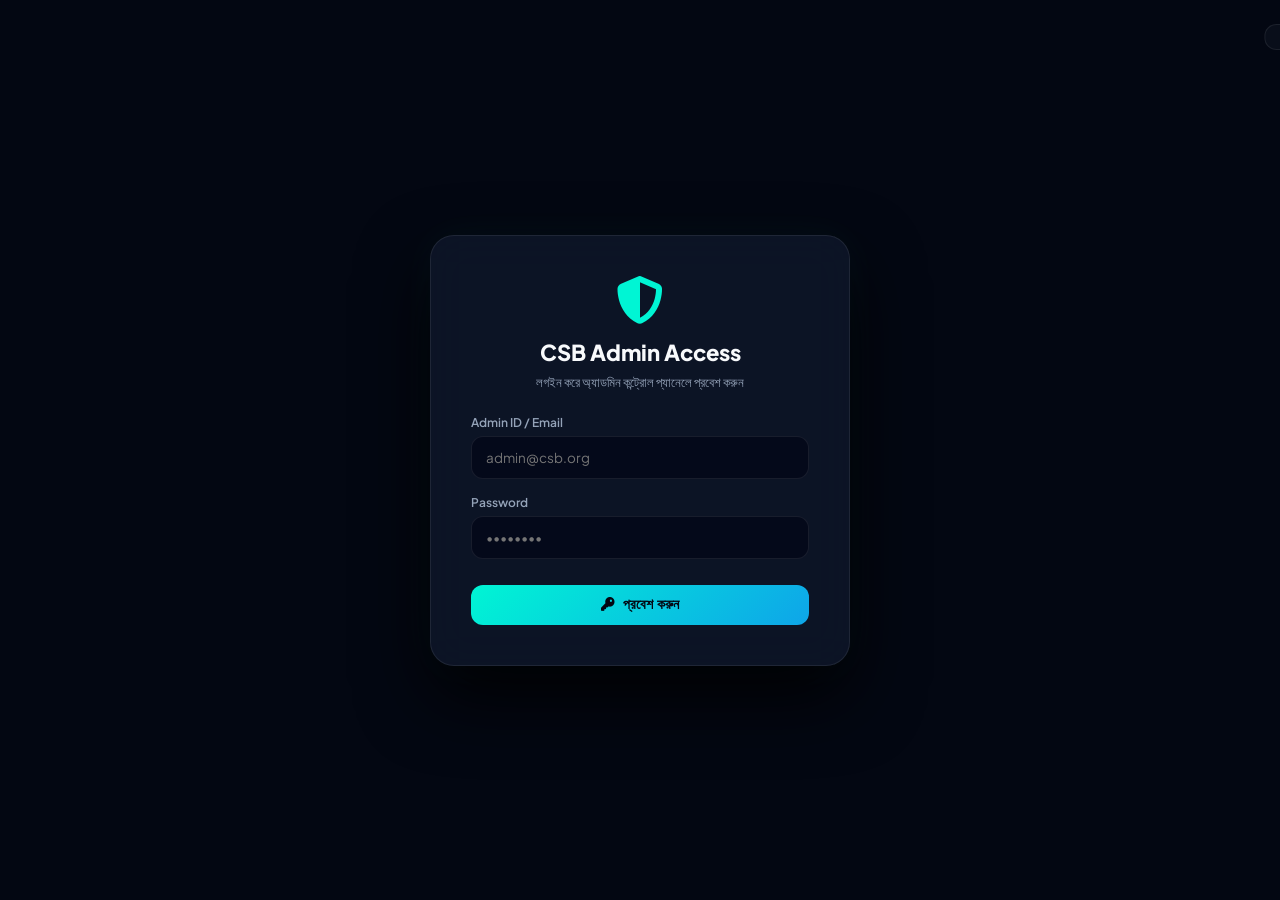
==== admin.html @ 2f958e78 "Create admin.html" ====
<!DOCTYPE html>
<html lang="bn">
<head>
    <meta charset="UTF-8" />
    <meta name="viewport" content="width=device-width, initial-scale=1.0" />
    <title>CSB Master Admin Engine | Cyber Sentinel Bangladesh</title>
    <link rel="stylesheet" href="https://cdnjs.cloudflare.com/ajax/libs/font-awesome/6.5.1/css/all.min.css" />
    <link href="https://fonts.googleapis.com/css2?family=Plus+Jakarta+Sans:wght@400;500;600;700;800&family=JetBrains+Mono:wght@500;700&display=swap" rel="stylesheet" />
    <style>
        :root {
            --primary: #00f5d4;
            --primary-glow: rgba(0, 245, 212, 0.35);
            --secondary: #0ea5e9;
            --accent-red: #f43f5e;
            --accent-green: #10b981;
            --accent-amber: #f59e0b;
            --bg-base: #030712;
            --sidebar-bg: rgba(10, 15, 30, 0.95);
            --card-bg: rgba(15, 23, 42, 0.7);
            --card-border: rgba(255, 255, 255, 0.08);
            --input-bg: rgba(2, 6, 23, 0.7);
            --text-main: #f8fafc;
            --text-muted: #94a3b8;
        }

        * { margin: 0; padding: 0; box-sizing: border-box; }
        body {
            font-family: 'Plus Jakarta Sans', sans-serif;
            background: var(--bg-base);
            color: var(--text-main);
            min-height: 100vh;
            overflow-x: hidden;
        }

        /* Ambient Glow & Grid */
        .ambient-glow {
            position: fixed;
            width: 450px;
            height: 450px;
            background: radial-gradient(circle, rgba(0, 245, 212, 0.06) 0%, transparent 70%);
            border-radius: 50%;
            pointer-events: none;
            z-index: 0;
            filter: blur(90px);
        }
        .glow-top { top: -120px; left: 10%; }
        .glow-bottom { bottom: -120px; right: 10%; background: radial-gradient(circle, rgba(14, 165, 233, 0.06) 0%, transparent 70%); }

        /* Login Screen */
        .login-wrap {
            position: fixed;
            inset: 0;
            background: #030712;
            z-index: 9999;
            display: flex;
            justify-content: center;
            align-items: center;
            padding: 20px;
        }
        .login-card {
            background: rgba(15, 23, 42, 0.85);
            border: 1px solid var(--card-border);
            backdrop-filter: blur(20px);
            border-radius: 24px;
            padding: 40px;
            max-width: 420px;
            width: 100%;
            text-align: center;
            box-shadow: 0 30px 70px rgba(0,0,0,0.9), 0 0 40px rgba(0,245,212,0.05);
        }
        .login-card h2 { font-size: 22px; font-weight: 800; margin-bottom: 8px; }
        .login-card p { font-size: 13px; color: var(--text-muted); margin-bottom: 24px; }

        /* Dashboard Layout */
        .admin-layout {
            display: none;
            min-height: 100vh;
            position: relative;
            z-index: 1;
        }
        .admin-layout.active { display: flex; }

        /* Sidebar */
        .sidebar {
            width: 280px;
            background: var(--sidebar-bg);
            border-right: 1px solid var(--card-border);
            padding: 30px 20px;
            display: flex;
            flex-direction: column;
            backdrop-filter: blur(25px);
            transition: all 0.3s ease;
        }
        .sidebar .brand {
            display: flex;
            align-items: center;
            gap: 12px;
            padding-bottom: 25px;
            border-bottom: 1px solid var(--card-border);
            margin-bottom: 25px;
        }
        .sidebar .brand i { font-size: 26px; color: var(--primary); filter: drop-shadow(0 0 10px var(--primary-glow)); }
        .sidebar .brand h3 { font-size: 16px; font-weight: 800; letter-spacing: -0.3px; }
        .sidebar .brand span { font-size: 10px; color: var(--text-muted); font-family: 'JetBrains Mono', monospace; display: block; }

        .nav-menu { list-style: none; display: flex; flex-direction: column; gap: 8px; flex: 1; }
        .nav-item button {
            width: 100%;
            background: transparent;
            border: none;
            padding: 12px 16px;
            border-radius: 12px;
            color: var(--text-muted);
            font-size: 13.5px;
            font-weight: 600;
            text-align: left;
            display: flex;
            align-items: center;
            gap: 12px;
            cursor: pointer;
            transition: all 0.25s ease;
            font-family: inherit;
        }
        .nav-item button i { font-size: 16px; width: 20px; text-align: center; }
        .nav-item button:hover, .nav-item button.active {
            background: rgba(0, 245, 212, 0.08);
            color: var(--primary);
            box-shadow: 0 4px 15px rgba(0, 245, 212, 0.1);
        }

        .admin-profile {
            padding-top: 20px;
            border-top: 1px solid var(--card-border);
            display: flex;
            align-items: center;
            justify-content: space-between;
        }
        .admin-profile .info { font-size: 12px; }
        .admin-profile .info span { font-weight: 700; color: #fff; display: block; }
        .admin-profile .info small { color: var(--text-muted); font-family: 'JetBrains Mono', monospace; }
        .btn-logout {
            background: rgba(244, 63, 94, 0.15);
            border: 1px solid rgba(244, 63, 94, 0.3);
            color: var(--accent-red);
            padding: 8px 12px;
            border-radius: 8px;
            cursor: pointer;
            font-size: 12px;
            transition: 0.2s;
        }
        .btn-logout:hover { background: var(--accent-red); color: #fff; }

        /* Main Content */
        .main-content {
            flex: 1;
            padding: 35px 40px;
            overflow-y: auto;
            max-height: 100vh;
        }
        .top-bar {
            display: flex;
            justify-content: space-between;
            align-items: center;
            margin-bottom: 30px;
        }
        .top-bar h1 { font-size: 24px; font-weight: 800; }
        .top-bar p { font-size: 13px; color: var(--text-muted); }

        /* Metrics */
        .metrics-grid {
            display: grid;
            grid-template-columns: repeat(auto-fit, minmax(200px, 1fr));
            gap: 18px;
            margin-bottom: 30px;
        }
        .metric-card {
            background: var(--card-bg);
            border: 1px solid var(--card-border);
            border-radius: 18px;
            padding: 20px;
            backdrop-filter: blur(15px);
            display: flex;
            align-items: center;
            gap: 16px;
        }
        .metric-card .icon-wrap {
            width: 48px;
            height: 48px;
            border-radius: 14px;
            background: rgba(0, 245, 212, 0.1);
            color: var(--primary);
            display: flex;
            align-items: center;
            justify-content: center;
            font-size: 20px;
        }
        .metric-card.amber .icon-wrap { background: rgba(245, 158, 11, 0.1); color: var(--accent-amber); }
        .metric-card.blue .icon-wrap { background: rgba(14, 165, 233, 0.1); color: var(--secondary); }
        .metric-card.green .icon-wrap { background: rgba(16, 185, 129, 0.1); color: var(--accent-green); }
        .metric-card h4 { font-size: 22px; font-weight: 800; font-family: 'JetBrains Mono', monospace; }
        .metric-card p { font-size: 12px; color: var(--text-muted); font-weight: 600; margin-top: 2px; }

        /* Section Panels */
        .content-panel { display: none; }
        .content-panel.active { display: block; animation: fadeIn 0.3s ease; }
        @keyframes fadeIn { from { opacity: 0; transform: translateY(10px); } to { opacity: 1; transform: translateY(0); } }

        .card {
            background: var(--card-bg);
            border: 1px solid var(--card-border);
            border-radius: 20px;
            padding: 26px;
            backdrop-filter: blur(15px);
            margin-bottom: 25px;
        }
        .card-header {
            display: flex;
            justify-content: space-between;
            align-items: center;
            margin-bottom: 20px;
            padding-bottom: 14px;
            border-bottom: 1px solid var(--card-border);
        }
        .card-header h3 { font-size: 16px; font-weight: 700; display: flex; align-items: center; gap: 8px; }
        .card-header h3 i { color: var(--primary); }

        /* Form Controls */
        .form-grid { display: grid; grid-template-columns: repeat(auto-fit, minmax(240px, 1fr)); gap: 16px; margin-bottom: 16px; }
        .form-group { margin-bottom: 16px; }
        .form-group label { display: block; font-size: 12px; font-weight: 600; color: var(--text-muted); margin-bottom: 6px; }
        .form-control {
            width: 100%;
            padding: 12px 14px;
            background: var(--input-bg);
            border: 1px solid var(--card-border);
            border-radius: 12px;
            color: var(--text-main);
            font-size: 13.5px;
            font-family: inherit;
            outline: none;
            transition: 0.2s;
        }
        .form-control:focus { border-color: var(--primary); box-shadow: 0 0 0 3px rgba(0,245,212,0.1); }
        textarea.form-control { min-height: 90px; resize: vertical; }

        .btn-primary {
            background: linear-gradient(135deg, var(--primary), var(--secondary));
            color: #030712;
            border: none;
            border-radius: 12px;
            padding: 12px 24px;
            font-size: 13.5px;
            font-weight: 700;
            cursor: pointer;
            display: inline-flex;
            align-items: center;
            gap: 8px;
            transition: 0.25s;
        }
        .btn-primary:hover { box-shadow: 0 6px 20px var(--primary-glow); transform: translateY(-1px); }

        /* Dynamic Tags & Tables */
        .tag-wrap { display: flex; flex-wrap: wrap; gap: 8px; margin-top: 10px; }
        .tag-item {
            background: rgba(255, 255, 255, 0.04);
            border: 1px solid var(--card-border);
            padding: 6px 12px;
            border-radius: 9999px;
            font-size: 12px;
            display: inline-flex;
            align-items: center;
            gap: 8px;
        }
        .tag-item i { cursor: pointer; color: var(--accent-red); }

        table { width: 100%; border-collapse: collapse; margin-top: 10px; }
        th, td { padding: 12px 14px; text-align: left; font-size: 13px; border-bottom: 1px solid var(--card-border); }
        th { color: var(--text-muted); font-size: 11px; text-transform: uppercase; letter-spacing: 1px; font-family: 'JetBrains Mono', monospace; }
        tr:hover { background: rgba(255, 255, 255, 0.02); }

        .badge-status {
            padding: 4px 10px;
            border-radius: 9999px;
            font-size: 11px;
            font-weight: 700;
            display: inline-block;
        }
        .badge-status.approved { background: rgba(16, 185, 129, 0.15); color: var(--accent-green); border: 1px solid rgba(16, 185, 129, 0.3); }
        .badge-status.rejected { background: rgba(244, 63, 94, 0.15); color: var(--accent-red); border: 1px solid rgba(244, 63, 94, 0.3); }
        .badge-status.pending { background: rgba(245, 158, 11, 0.15); color: var(--accent-amber); border: 1px solid rgba(245, 158, 11, 0.3); }

        .btn-action-icon {
            background: transparent;
            border: none;
            color: var(--text-muted);
            cursor: pointer;
            font-size: 14px;
            padding: 4px 8px;
            border-radius: 6px;
            transition: 0.2s;
        }
        .btn-action-icon:hover { color: var(--primary); background: rgba(255,255,255,0.05); }
        .btn-action-icon.reject:hover { color: var(--accent-red); }

        /* Toast */
        .toast {
            position: fixed;
            top: 24px;
            right: 24px;
            background: #090e1a;
            border: 1px solid var(--card-border);
            border-radius: 12px;
            padding: 12px 20px;
            font-size: 13px;
            z-index: 10000;
            transform: translateX(120%);
            transition: 0.3s;
        }
        .toast.show { transform: translateX(0); }
        .toast.success { border-color: var(--primary); color: #fff; }
        .toast.error { border-color: var(--accent-red); color: #fff; }

        @media (max-width: 900px) {
            .admin-layout { flex-direction: column; }
            .sidebar { width: 100%; border-right: none; border-bottom: 1px solid var(--card-border); }
            .main-content { padding: 25px 20px; }
        }
    </style>
</head>
<body>

    <div class="ambient-glow glow-top"></div>
    <div class="ambient-glow glow-bottom"></div>

    <!-- 1. LOGIN GATEWAY -->
    <div class="login-wrap" id="loginWrap">
        <div class="login-card">
            <i class="fas fa-shield-halved" style="font-size: 48px; color: var(--primary); margin-bottom: 14px;"></i>
            <h2>CSB Admin Access</h2>
            <p>লগইন করে অ্যাডমিন কন্ট্রোল প্যানেলে প্রবেশ করুন</p>
            <form id="adminLoginForm">
                <div class="form-group" style="text-align: left;">
                    <label>Admin ID / Email</label>
                    <input type="text" id="adminUser" class="form-control" placeholder="admin@csb.org" required />
                </div>
                <div class="form-group" style="text-align: left;">
                    <label>Password</label>
                    <input type="password" id="adminPass" class="form-control" placeholder="••••••••" required />
                </div>
                <button type="submit" class="btn-primary" style="width: 100%; justify-content: center; margin-top: 10px;">
                    <i class="fas fa-key"></i> প্রবেশ করুন
                </button>
            </form>
        </div>
    </div>

    <!-- 2. DASHBOARD SHELL -->
    <div class="admin-layout" id="adminLayout">
        
        <!-- SIDEBAR -->
        <aside class="sidebar">
            <div class="brand">
                <i class="fas fa-shield-halved"></i>
                <div>
                    <h3>CSB PORTAL ENGINE</h3>
                    <span>v4.0 ENTERPRISE ADMIN</span>
                </div>
            </div>

            <ul class="nav-menu">
                <li class="nav-item"><button class="active" onclick="switchTab('dashboard')"><i class="fas fa-chart-pie"></i> ওভারভিউ</button></li>
                <li class="nav-item"><button onclick="switchTab('branding')"><i class="fas fa-image"></i> ব্যানার ও ব্যাচ</button></li>
                <li class="nav-item"><button onclick="switchTab('categories')"><i class="fas fa-layer-group"></i> ক্যাটাগরি ও রোল</button></li>
                <li class="nav-item"><button onclick="switchTab('fees')"><i class="fas fa-wallet"></i> ফি ও টেলিগ্রাম লিংক</button></li>
                <li class="nav-item"><button onclick="switchTab('oath')"><i class="fas fa-scroll"></i> শপথনামা কন্ট্রোল</button></li>
                <li class="nav-item"><button onclick="switchTab('applications')"><i class="fas fa-users-viewfinder"></i> সকল আবেদন</button></li>
            </ul>

            <div class="admin-profile">
                <div class="info">
                    <span id="activeAdminDisplay">CSB Master</span>
                    <small>Full Authorization</small>
                </div>
                <button class="btn-logout" id="logoutBtn"><i class="fas fa-right-from-bracket"></i></button>
            </div>
        </aside>

        <!-- MAIN VIEW -->
        <main class="main-content">
            
            <div class="top-bar">
                <div>
                    <h1 id="panelTitle">ড্যাশবোর্ড ওভারভিউ</h1>
                    <p>সিস্টেম কনফিগারেশন এবং ক্লাউড ফায়ারস্টোর সরাসরি সিঙ্ক করা আছে</p>
                </div>
                <button class="btn-primary" onclick="syncAllToFirestore()"><i class="fas fa-cloud-arrow-up"></i> লাইভ সেভ করুন</button>
            </div>

            <!-- METRIC CARDS -->
            <div class="metrics-grid">
                <div class="metric-card">
                    <div class="icon-wrap"><i class="fas fa-file-invoice"></i></div>
                    <div>
                        <h4 id="statTotalApps">0</h4>
                        <p>মোট আবেদন</p>
                    </div>
                </div>
                <div class="metric-card green">
                    <div class="icon-wrap"><i class="fas fa-circle-check"></i></div>
                    <div>
                        <h4 id="statApproved">0</h4>
                        <p>অনুমোদিত</p>
                    </div>
                </div>
                <div class="metric-card amber">
                    <div class="icon-wrap"><i class="fas fa-hourglass-half"></i></div>
                    <div>
                        <h4 id="statPending">0</h4>
                        <p>পেন্ডিং আবেদন</p>
                    </div>
                </div>
                <div class="metric-card blue">
                    <div class="icon-wrap"><i class="fas fa-tags"></i></div>
                    <div>
                        <h4 id="statBatch">Batch 8-9</h4>
                        <p>চলতি ব্যাচ</p>
                    </div>
                </div>
            </div>

            <!-- TAB 1: OVERVIEW -->
            <div class="content-panel active" id="tab-dashboard">
                <div class="card">
                    <div class="card-header">
                        <h3><i class="fas fa-clock-rotate-left"></i> সাম্প্রতিক কার্যক্রম এবং আবেদনসমূহ</h3>
                    </div>
                    <div style="overflow-x: auto;">
                        <table>
                            <thead>
                                <tr>
                                    <th>আইডি</th>
                                    <th>নাম</th>
                                    <th>রোল</th>
                                    <th>TNX আইডি</th>
                                    <th>স্ট্যাটাস</th>
                                    <th>অ্যাকশন</th>
                                </tr>
                            </thead>
                            <tbody id="recentTableBody">
                                <tr><td colspan="6" style="text-align: center; color: var(--text-muted);">লোড হচ্ছে...</td></tr>
                            </tbody>
                        </table>
                    </div>
                </div>
            </div>

            <!-- TAB 2: BRANDING (BANNER & BATCH) -->
            <div class="content-panel" id="tab-branding">
                <div class="card">
                    <div class="card-header">
                        <h3><i class="fas fa-image"></i> হোম ব্যানার ম্যানেজমেন্ট</h3>
                    </div>
                    <div class="form-group">
                        <label>ব্যানার ইমেজ ডিরেক্ট URL (Cyber Sentinel Bangladesh লেখার উপরে শো করবে)</label>
                        <input type="url" id="cfgBannerUrl" class="form-control" placeholder="https://i.ibb.co/banner.png" />
                    </div>
                    <div id="bannerPreviewBox" style="margin-top: 10px; display: none;">
                        <img id="bannerImgPreview" src="" alt="Banner Preview" style="max-height: 120px; border-radius: 12px; border: 1px solid var(--card-border);" />
                    </div>
                </div>

                <div class="card">
                    <div class="card-header">
                        <h3><i class="fas fa-graduation-cap"></i> ব্যাচ ম্যানেজমেন্ট</h3>
                    </div>
                    <div class="form-grid">
                        <div class="form-group">
                            <label>ব্যাচ শিরোনাম (বাংলা/ইংরেজি)</label>
                            <input type="text" id="cfgBatchTitle" class="form-control" placeholder="যেমন: ব্যাচ ১০-১১ · ২০২৬" />
                        </div>
                        <div class="form-group">
                            <label>সাবটাইটেল ব্যাচ টেক্সট</label>
                            <input type="text" id="cfgBatchSub" class="form-control" placeholder="BATCH 10-11" />
                        </div>
                    </div>
                </div>
            </div>

            <!-- TAB 3: CATEGORIES & ROLES -->
            <div class="content-panel" id="tab-categories">
                <div class="card">
                    <div class="card-header">
                        <h3><i class="fas fa-layer-group"></i> ক্যাটাগরি তৈরি ও নিয়ন্ত্রণ</h3>
                    </div>
                    <div style="display: flex; gap: 10px;">
                        <input type="text" id="newCategoryInput" class="form-control" placeholder="নতুন ক্যাটাগরি লিখুন (যেমন: NEW STUDENTS)" />
                        <button class="btn-primary" onclick="addCategory()"><i class="fas fa-plus"></i> যোগ করুন</button>
                    </div>
                    <div class="tag-wrap" id="categoryTagList"></div>
                </div>

                <div class="card">
                    <div class="card-header">
                        <h3><i class="fas fa-user-shield"></i> রোল ম্যানেজমেন্ট</h3>
                    </div>
                    <div class="form-grid">
                        <div class="form-group">
                            <label>ক্যাটাগরি নির্বাচন</label>
                            <select id="roleCategorySelect" class="form-control"></select>
                        </div>
                        <div class="form-group">
                            <label>রোল নাম</label>
                            <input type="text" id="newRoleInput" class="form-control" placeholder="যেমন: Cyber Security Analyst" />
                        </div>
                    </div>
                    <button class="btn-primary" onclick="addRole()"><i class="fas fa-plus"></i> রোল যোগ করুন</button>
                    <div class="tag-wrap" id="roleTagList" style="margin-top: 15px;"></div>
                </div>
            </div>

            <!-- TAB 4: FEES & GROUP LINKS -->
            <div class="content-panel" id="tab-fees">
                <div class="card">
                    <div class="card-header">
                        <h3><i class="fas fa-hand-holding-dollar"></i> ফর্ম ফি এবং পেমেন্ট নম্বর</h3>
                    </div>
                    <div class="form-grid">
                        <div class="form-group">
                            <label>ফর্ম ফি (টাকায়)</label>
                            <input type="number" id="cfgFormFee" class="form-control" placeholder="50" />
                        </div>
                        <div class="form-group">
                            <label>পেমেন্ট মোবাইল নম্বর</label>
                            <input type="text" id="cfgPaymentNumber" class="form-control" placeholder="01971138617" />
                        </div>
                    </div>
                </div>

                <div class="card">
                    <div class="card-header">
                        <h3><i class="fab fa-telegram"></i> Gender-wise Telegram Group Links</h3>
                    </div>
                    <div class="form-group">
                        <label>পুরুষ সদস্যদের লিংক (Male Group)</label>
                        <input type="url" id="cfgMaleLink" class="form-control" placeholder="https://t.me/+iK88FtiL2YNmZjE1" />
                    </div>
                    <div class="form-group">
                        <label>নারী সদস্যদের লিংক (Female Group)</label>
                        <input type="url" id="cfgFemaleLink" class="form-control" placeholder="https://t.me/+tSQK_jWEeWU0YjI1" />
                    </div>
                </div>
            </div>

            <!-- TAB 5: OATH MANAGEMENT -->
            <div class="content-panel" id="tab-oath">
                <div class="card">
                    <div class="card-header">
                        <h3><i class="fas fa-scroll"></i> শপথনামা কন্ট্রোল</h3>
                    </div>
                    <div class="form-group">
                        <label>শপথনামার টেক্সট (ইউজার প্যানেলে সরাসরি পরিবর্তন হবে)</label>
                        <textarea id="cfgOathText" class="form-control" style="min-height: 160px;"></textarea>
                    </div>
                </div>
            </div>

            <!-- TAB 6: ALL APPLICATIONS -->
            <div class="content-panel" id="tab-applications">
                <div class="card">
                    <div class="card-header">
                        <h3><i class="fas fa-users"></i> সমস্ত আবেদনকারীদের তালিকা</h3>
                    </div>
                    <div style="overflow-x: auto;">
                        <table>
                            <thead>
                                <tr>
                                    <th>আইডি</th>
                                    <th>নাম</th>
                                    <th>যোগাযোগ</th>
                                    <th>জেন্ডার ও রোল</th>
                                    <th>TNX আইডি</th>
                                    <th>স্ট্যাটাস</th>
                                    <th>অ্যাকশন</th>
                                </tr>
                            </thead>
                            <tbody id="allAppsTableBody"></tbody>
                        </table>
                    </div>
                </div>
            </div>

        </main>
    </div>

    <!-- TOAST -->
    <div class="toast" id="adminToast"></div>

    <!-- FIREBASE INTEGRATION ENGINE -->
    <script type="module">
        import { initializeApp } from "https://www.gstatic.com/firebasejs/10.8.0/firebase-app.js";
        import { 
            getFirestore, doc, getDoc, setDoc, updateDoc, 
            collection, onSnapshot, query, orderBy, limit 
        } from "https://www.gstatic.com/firebasejs/10.8.0/firebase-firestore.js";

        // আপনার ফায়ারবেস কনফিগারেশন
        const firebaseConfig = {
            apiKey: "AIzaSyDQUF7WzlgooRi3cpQ3Kz6Ed7XEs3txZis",
            authDomain: "csb-team-addmission.firebaseapp.com",
            projectId: "csb-team-addmission",
            storageBucket: "csb-team-addmission.firebasestorage.app",
            messagingSenderId: "701813947891",
            appId: "1:701813947891:web:8536e058bdc3c5a2a5a686",
            measurementId: "G-PNQ70ZYZ81"
        };

        const app = initializeApp(firebaseConfig);
        const db = getFirestore(app);

        // গ্লোবাল স্টেট
        let portalConfig = {
            bannerUrl: '',
            batchTitle: 'ব্যাচ ৮-৯ · ২০২৬',
            batchSub: 'OFFICIAL ADMISSION PORTAL · BATCH 8-9',
            formFee: '50',
            paymentNumber: '01971138617',
            categories: ['NEW STUDENTS', 'EX-STUDENTS', 'EXECUTIVE'],
            roles: [
                'Cyber Security Analyst', 'Ethical Hacker', 
                'Security Researcher', 'Network Security Engineer', 
                'Digital Forensics Expert', 'GRC Specialist', 'CSB Trainee'
            ],
            maleLink: 'https://t.me/+iK88FtiL2YNmZjE1',
            femaleLink: 'https://t.me/+tSQK_jWEeWU0YjI1',
            oathText: `“আমি শপথ করছি যে, আমি কাজ শিখে দেশের সেবা করবো এবং বাংলাদেশের সাইবার নিরাপত্তা রক্ষায় নিজেকে প্রস্তুত রাখবো।\nআমি Cyber Sentinel Bangladesh (CSB) টিমের একজন গর্বিত সদস্য হিসেবে সততা, নিষ্ঠা ও সাহসিকতার সাথে দায়িত্ব পালন করবো। সব ধর্ম ও মানুষের অধিকার রক্ষায় মানবতার পক্ষে থাকবো।\nআমি কখনো আমার শিক্ষা বা দক্ষতা দেশের বিরুদ্ধে কিংবা কারো ক্ষতির জন্য ব্যবহার করবো না। CSB-এর সকল নিয়ম-কানুন সুশৃঙ্খলভাবে মেনে চলবো।”`
        };

        // ==========================================
        // AUTHENTICATION & SESSION
        // ==========================================
        const loginWrap = document.getElementById('loginWrap');
        const adminLayout = document.getElementById('adminLayout');
        const loginForm = document.getElementById('adminLoginForm');

        // সেশন চেক
        if (sessionStorage.getItem('CSB_ADMIN_LOGGED') === 'true') {
            unlockDashboard();
        }

        loginForm.addEventListener('submit', (e) => {
            e.preventDefault();
            const u = document.getElementById('adminUser').value.trim();
            const p = document.getElementById('adminPass').value.trim();

            // মাস্টার ক্রেডেনশিয়ালস
            if (u === 'admin@csb.org' && p === 'csb@2026') {
                sessionStorage.setItem('CSB_ADMIN_LOGGED', 'true');
                unlockDashboard();
                showToast('লগইন সফল হয়েছে!', 'success');
            } else {
                showToast('ভুল ক্রেডেনশিয়ালস!', 'error');
            }
        });

        document.getElementById('logoutBtn').addEventListener('click', () => {
            sessionStorage.removeItem('CSB_ADMIN_LOGGED');
            window.location.reload();
        });

        function unlockDashboard() {
            loginWrap.style.display = 'none';
            adminLayout.classList.add('active');
            loadRemoteConfig();
            bindApplicationsStream();
        }

        // ==========================================
        // FIRESTORE CONFIG LOAD & SAVE
        // ==========================================
        async function loadRemoteConfig() {
            try {
                const cfgRef = doc(db, "settings", "portalConfig");
                const snap = await getDoc(cfgRef);
                if (snap.exists()) {
                    portalConfig = { ...portalConfig, ...snap.data() };
                }
                renderConfigToUI();
            } catch (err) {
                console.error("Config fetch error:", err);
            }
        }

        function renderConfigToUI() {
            document.getElementById('cfgBannerUrl').value = portalConfig.bannerUrl || '';
            document.getElementById('cfgBatchTitle').value = portalConfig.batchTitle || '';
            document.getElementById('cfgBatchSub').value = portalConfig.batchSub || '';
            document.getElementById('cfgFormFee').value = portalConfig.formFee || '50';
            document.getElementById('cfgPaymentNumber').value = portalConfig.paymentNumber || '';
            document.getElementById('cfgMaleLink').value = portalConfig.maleLink || '';
            document.getElementById('cfgFemaleLink').value = portalConfig.femaleLink || '';
            document.getElementById('cfgOathText').value = portalConfig.oathText || '';

            document.getElementById('statBatch').textContent = portalConfig.batchTitle || 'Batch 8-9';

            // ব্যানার প্রিভিউ
            if (portalConfig.bannerUrl) {
                document.getElementById('bannerPreviewBox').style.display = 'block';
                document.getElementById('bannerImgPreview').src = portalConfig.bannerUrl;
            }

            renderCategories();
            renderRoles();
        }

        window.syncAllToFirestore = async function() {
            portalConfig.bannerUrl = document.getElementById('cfgBannerUrl').value.trim();
            portalConfig.batchTitle = document.getElementById('cfgBatchTitle').value.trim();
            portalConfig.batchSub = document.getElementById('cfgBatchSub').value.trim();
            portalConfig.formFee = document.getElementById('cfgFormFee').value.trim();
            portalConfig.paymentNumber = document.getElementById('cfgPaymentNumber').value.trim();
            portalConfig.maleLink = document.getElementById('cfgMaleLink').value.trim();
            portalConfig.femaleLink = document.getElementById('cfgFemaleLink').value.trim();
            portalConfig.oathText = document.getElementById('cfgOathText').value.trim();

            try {
                await setDoc(doc(db, "settings", "portalConfig"), portalConfig);
                showToast('সব কনফিগারেশন ক্লাউডে লাইভ সেভ হয়েছে!', 'success');
                document.getElementById('statBatch').textContent = portalConfig.batchTitle;
            } catch (err) {
                showToast('সেভ করতে ব্যর্থ: ' + err.message, 'error');
            }
        };

        // ==========================================
        // CATEGORY & ROLE MANAGEMENT
        // ==========================================
        function renderCategories() {
            const list = document.getElementById('categoryTagList');
            const select = document.getElementById('roleCategorySelect');
            list.innerHTML = '';
            select.innerHTML = '';

            portalConfig.categories.forEach((cat, index) => {
                const tag = document.createElement('div');
                tag.className = 'tag-item';
                tag.innerHTML = `<span>${cat}</span> <i class="fas fa-times" onclick="removeCategory(${index})"></i>`;
                list.appendChild(tag);

                const opt = document.createElement('option');
                opt.value = cat;
                opt.textContent = cat;
                select.appendChild(opt);
            });
        }

        window.addCategory = function() {
            const val = document.getElementById('newCategoryInput').value.trim();
            if (val && !portalConfig.categories.includes(val)) {
                portalConfig.categories.push(val);
                document.getElementById('newCategoryInput').value = '';
                renderCategories();
                syncAllToFirestore();
            }
        };

        window.removeCategory = function(index) {
            portalConfig.categories.splice(index, 1);
            renderCategories();
            syncAllToFirestore();
        };

        function renderRoles() {
            const list = document.getElementById('roleTagList');
            list.innerHTML = '';
            portalConfig.roles.forEach((role, index) => {
                const tag = document.createElement('div');
                tag.className = 'tag-item';
                tag.innerHTML = `<span>${role}</span> <i class="fas fa-times" onclick="removeRole(${index})"></i>`;
                list.appendChild(tag);
            });
        }

        window.addRole = function() {
            const val = document.getElementById('newRoleInput').value.trim();
            if (val && !portalConfig.roles.includes(val)) {
                portalConfig.roles.push(val);
                document.getElementById('newRoleInput').value = '';
                renderRoles();
                syncAllToFirestore();
            }
        };

        window.removeRole = function(index) {
            portalConfig.roles.splice(index, 1);
            renderRoles();
            syncAllToFirestore();
        };

        // ==========================================
        // REALTIME APPLICATIONS MONITORING
        // ==========================================
        function bindApplicationsStream() {
            const q = collection(db, "applications");
            onSnapshot(q, (snapshot) => {
                let total = 0, approved = 0, pending = 0;
                const apps = [];

                snapshot.forEach(docSnap => {
                    total++;
                    const data = docSnap.data();
                    data.id = docSnap.id;
                    if (data.status === 'Approved') approved++;
                    else if (data.status === 'Pending') pending++;
                    apps.push(data);
                });

                document.getElementById('statTotalApps').textContent = total;
                document.getElementById('statApproved').textContent = approved;
                document.getElementById('statPending').textContent = pending;

                renderApplicationsTable(apps);
            });
        }

        function renderApplicationsTable(apps) {
            const recentBody = document.getElementById('recentTableBody');
            const allBody = document.getElementById('allAppsTableBody');
            recentBody.innerHTML = '';
            allBody.innerHTML = '';

            if (apps.length === 0) {
                recentBody.innerHTML = `<tr><td colspan="6" style="text-align:center;">কোনো আবেদন জমা পড়েনি</td></tr>`;
                allBody.innerHTML = `<tr><td colspan="7" style="text-align:center;">কোনো আবেদন জমা পড়েনি</td></tr>`;
                return;
            }

            apps.forEach((app, i) => {
                const statusBadge = `<span class="badge-status ${app.status ? app.status.toLowerCase() : 'pending'}">${app.status || 'Pending'}</span>`;
                const actionBtns = `
                    <button class="btn-action-icon" title="Approve" onclick="updateAppStatus('${app.id}', 'Approved')"><i class="fas fa-check" style="color:var(--accent-green);"></i></button>
                    <button class="btn-action-icon reject" title="Reject" onclick="updateAppStatus('${app.id}', 'Rejected')"><i class="fas fa-xmark" style="color:var(--accent-red);"></i></button>
                `;

                if (i < 8) {
                    recentBody.innerHTML += `
                        <tr>
                            <td><strong style="color:var(--primary); font-family:'JetBrains Mono';">${app.id}</strong></td>
                            <td>${app.fullName || app.name || 'N/A'}</td>
                            <td>${app.role || 'N/A'}</td>
                            <td><code style="color:var(--primary);">${app.tnxId || 'N/A'}</code></td>
                            <td>${statusBadge}</td>
                            <td>${actionBtns}</td>
                        </tr>
                    `;
                }

                allBody.innerHTML += `
                    <tr>
                        <td><strong style="color:var(--primary); font-family:'JetBrains Mono';">${app.id}</strong></td>
                        <td>${app.fullName || app.name || 'N/A'}</td>
                        <td>${app.personalPhone || 'N/A'}<br><small style="color:var(--text-muted);">${app.email || ''}</small></td>
                        <td>${app.gender || 'N/A'} - ${app.role || 'N/A'}</td>
                        <td><code style="color:var(--primary);">${app.tnxId || 'N/A'}</code></td>
                        <td>${statusBadge}</td>
                        <td>${actionBtns}</td>
                    </tr>
                `;
            });
        }

        window.updateAppStatus = async function(id, newStatus) {
            try {
                await updateDoc(doc(db, "applications", id), {
                    status: newStatus,
                    updateTime: new Date().toLocaleString('bn-BD')
                });
                showToast(`আইডি ${id} স্ট্যাটাস ${newStatus} করা হয়েছে!`, 'success');
            } catch (err) {
                showToast('আপডেট ব্যর্থ হয়েছে: ' + err.message, 'error');
            }
        };

        // ==========================================
        // TAB SWITCHER
        // ==========================================
        window.switchTab = function(tabId) {
            document.querySelectorAll('.content-panel').forEach(p => p.classList.remove('active'));
            document.querySelectorAll('.nav-item button').forEach(b => b.classList.remove('active'));
            
            document.getElementById('tab-' + tabId).classList.add('active');
            event.currentTarget.classList.add('active');

            const titles = {
                dashboard: 'ড্যাশবোর্ড ওভারভিউ',
                branding: 'হোম ব্যানার ও ব্যাচ কন্ট্রোল',
                categories: 'ক্যাটাগরি ও রোল ম্যানেজমেন্ট',
                fees: 'ফি এবং টেলিগ্রাম লিংক কন্ট্রোল',
                oath: 'শপথনামা টেক্সট কন্ট্রোল',
                applications: 'সকল আবেদনকারীদের তালিকা'
            };
            document.getElementById('panelTitle').textContent = titles[tabId] || 'অ্যাডমিন ড্যাশবোর্ড';
        };

        function showToast(msg, type = 'success') {
            const toast = document.getElementById('adminToast');
            toast.className = `toast show ${type}`;
            toast.textContent = msg;
            setTimeout(() => toast.classList.remove('show'), 3500);
        }
    </script>
</body>
</html>
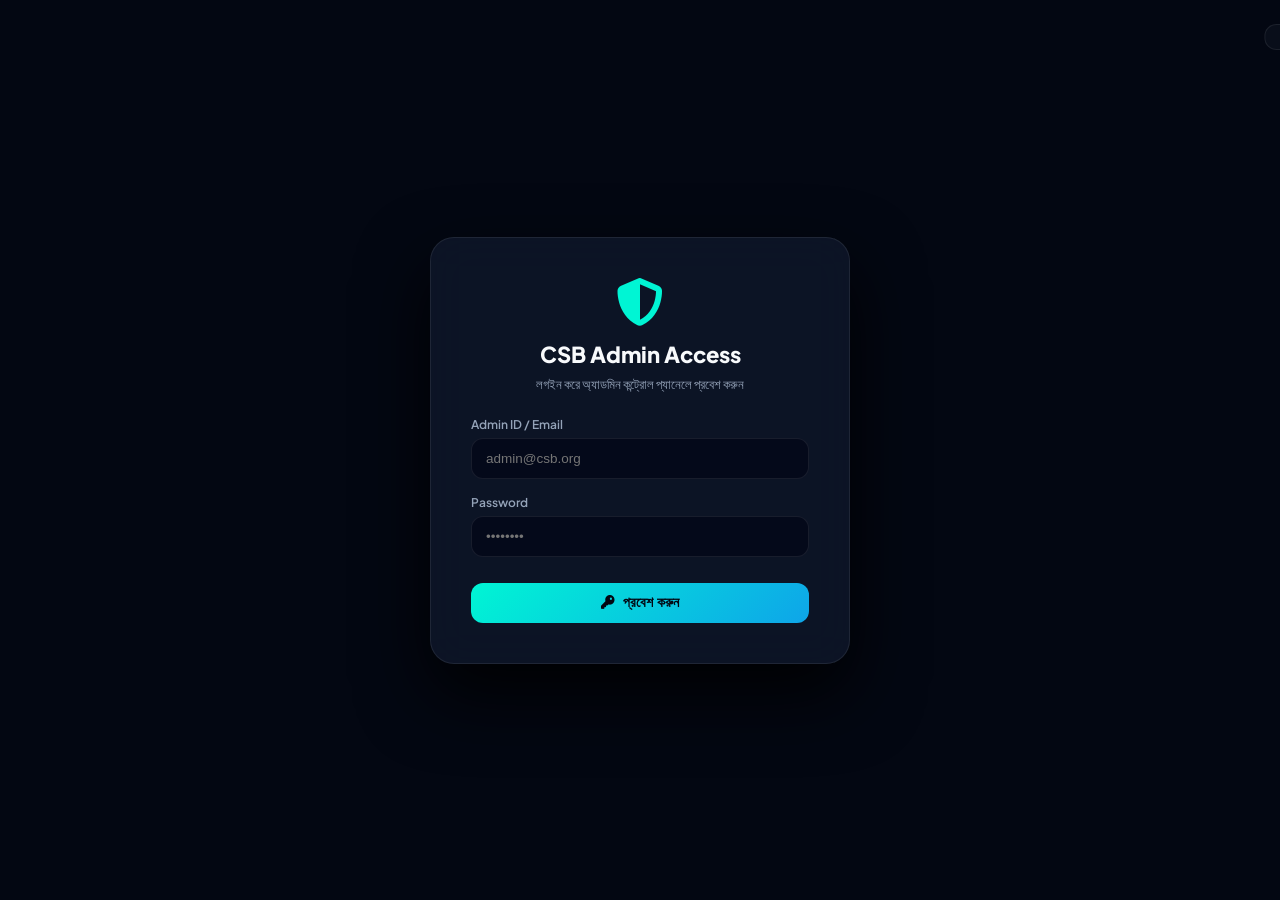
==== commit 08038095: "Update admin.html" ====
--- a/admin.html
+++ b/admin.html
@@ -6,6 +6,7 @@
     <title>CSB Master Admin Engine | Cyber Sentinel Bangladesh</title>
     <link rel="stylesheet" href="https://cdnjs.cloudflare.com/ajax/libs/font-awesome/6.5.1/css/all.min.css" />
     <link href="https://fonts.googleapis.com/css2?family=Plus+Jakarta+Sans:wght@400;500;600;700;800&family=JetBrains+Mono:wght@500;700&display=swap" rel="stylesheet" />
+    <script src="https://cdnjs.cloudflare.com/ajax/libs/html2pdf.js/0.10.1/html2pdf.bundle.min.js"></script>
     <style>
         :root {
             --primary: #00f5d4;
@@ -24,298 +25,89 @@
         }
 
         * { margin: 0; padding: 0; box-sizing: border-box; }
-        body {
-            font-family: 'Plus Jakarta Sans', sans-serif;
-            background: var(--bg-base);
-            color: var(--text-main);
-            min-height: 100vh;
-            overflow-x: hidden;
-        }
-
-        /* Ambient Glow & Grid */
-        .ambient-glow {
-            position: fixed;
-            width: 450px;
-            height: 450px;
-            background: radial-gradient(circle, rgba(0, 245, 212, 0.06) 0%, transparent 70%);
-            border-radius: 50%;
-            pointer-events: none;
-            z-index: 0;
-            filter: blur(90px);
-        }
+        body { font-family: 'Plus Jakarta Sans', sans-serif; background: var(--bg-base); color: var(--text-main); min-height: 100vh; overflow-x: hidden; }
+
+        .ambient-glow { position: fixed; width: 450px; height: 450px; background: radial-gradient(circle, rgba(0, 245, 212, 0.06) 0%, transparent 70%); border-radius: 50%; pointer-events: none; z-index: 0; filter: blur(90px); }
         .glow-top { top: -120px; left: 10%; }
         .glow-bottom { bottom: -120px; right: 10%; background: radial-gradient(circle, rgba(14, 165, 233, 0.06) 0%, transparent 70%); }
 
-        /* Login Screen */
-        .login-wrap {
-            position: fixed;
-            inset: 0;
-            background: #030712;
-            z-index: 9999;
-            display: flex;
-            justify-content: center;
-            align-items: center;
-            padding: 20px;
-        }
-        .login-card {
-            background: rgba(15, 23, 42, 0.85);
-            border: 1px solid var(--card-border);
-            backdrop-filter: blur(20px);
-            border-radius: 24px;
-            padding: 40px;
-            max-width: 420px;
-            width: 100%;
-            text-align: center;
-            box-shadow: 0 30px 70px rgba(0,0,0,0.9), 0 0 40px rgba(0,245,212,0.05);
-        }
+        .login-wrap { position: fixed; inset: 0; background: #030712; z-index: 9999; display: flex; justify-content: center; align-items: center; padding: 20px; }
+        .login-card { background: rgba(15, 23, 42, 0.85); border: 1px solid var(--card-border); backdrop-filter: blur(20px); border-radius: 24px; padding: 40px; max-width: 420px; width: 100%; text-align: center; box-shadow: 0 30px 70px rgba(0,0,0,0.9); }
         .login-card h2 { font-size: 22px; font-weight: 800; margin-bottom: 8px; }
         .login-card p { font-size: 13px; color: var(--text-muted); margin-bottom: 24px; }
 
-        /* Dashboard Layout */
-        .admin-layout {
-            display: none;
-            min-height: 100vh;
-            position: relative;
-            z-index: 1;
-        }
+        .admin-layout { display: none; min-height: 100vh; position: relative; z-index: 1; }
         .admin-layout.active { display: flex; }
 
-        /* Sidebar */
-        .sidebar {
-            width: 280px;
-            background: var(--sidebar-bg);
-            border-right: 1px solid var(--card-border);
-            padding: 30px 20px;
-            display: flex;
-            flex-direction: column;
-            backdrop-filter: blur(25px);
-            transition: all 0.3s ease;
-        }
-        .sidebar .brand {
-            display: flex;
-            align-items: center;
-            gap: 12px;
-            padding-bottom: 25px;
-            border-bottom: 1px solid var(--card-border);
-            margin-bottom: 25px;
-        }
-        .sidebar .brand i { font-size: 26px; color: var(--primary); filter: drop-shadow(0 0 10px var(--primary-glow)); }
-        .sidebar .brand h3 { font-size: 16px; font-weight: 800; letter-spacing: -0.3px; }
+        .sidebar { width: 280px; background: var(--sidebar-bg); border-right: 1px solid var(--card-border); padding: 30px 20px; display: flex; flex-direction: column; backdrop-filter: blur(25px); transition: all 0.3s ease; }
+        .sidebar .brand { display: flex; align-items: center; gap: 12px; padding-bottom: 25px; border-bottom: 1px solid var(--card-border); margin-bottom: 25px; }
+        .sidebar .brand img { max-width: 38px; max-height: 38px; object-fit: contain; border-radius: 8px; }
+        .sidebar .brand i { font-size: 26px; color: var(--primary); }
+        .sidebar .brand h3 { font-size: 16px; font-weight: 800; }
         .sidebar .brand span { font-size: 10px; color: var(--text-muted); font-family: 'JetBrains Mono', monospace; display: block; }
 
         .nav-menu { list-style: none; display: flex; flex-direction: column; gap: 8px; flex: 1; }
-        .nav-item button {
-            width: 100%;
-            background: transparent;
-            border: none;
-            padding: 12px 16px;
-            border-radius: 12px;
-            color: var(--text-muted);
-            font-size: 13.5px;
-            font-weight: 600;
-            text-align: left;
-            display: flex;
-            align-items: center;
-            gap: 12px;
-            cursor: pointer;
-            transition: all 0.25s ease;
-            font-family: inherit;
-        }
+        .nav-item button { width: 100%; background: transparent; border: none; padding: 12px 16px; border-radius: 12px; color: var(--text-muted); font-size: 13.5px; font-weight: 600; text-align: left; display: flex; align-items: center; gap: 12px; cursor: pointer; transition: all 0.25s ease; font-family: inherit; }
         .nav-item button i { font-size: 16px; width: 20px; text-align: center; }
-        .nav-item button:hover, .nav-item button.active {
-            background: rgba(0, 245, 212, 0.08);
-            color: var(--primary);
-            box-shadow: 0 4px 15px rgba(0, 245, 212, 0.1);
-        }
-
-        .admin-profile {
-            padding-top: 20px;
-            border-top: 1px solid var(--card-border);
-            display: flex;
-            align-items: center;
-            justify-content: space-between;
-        }
+        .nav-item button:hover, .nav-item button.active { background: rgba(0, 245, 212, 0.08); color: var(--primary); }
+
+        .admin-profile { padding-top: 20px; border-top: 1px solid var(--card-border); display: flex; align-items: center; justify-content: space-between; }
         .admin-profile .info { font-size: 12px; }
         .admin-profile .info span { font-weight: 700; color: #fff; display: block; }
         .admin-profile .info small { color: var(--text-muted); font-family: 'JetBrains Mono', monospace; }
-        .btn-logout {
-            background: rgba(244, 63, 94, 0.15);
-            border: 1px solid rgba(244, 63, 94, 0.3);
-            color: var(--accent-red);
-            padding: 8px 12px;
-            border-radius: 8px;
-            cursor: pointer;
-            font-size: 12px;
-            transition: 0.2s;
-        }
-        .btn-logout:hover { background: var(--accent-red); color: #fff; }
-
-        /* Main Content */
-        .main-content {
-            flex: 1;
-            padding: 35px 40px;
-            overflow-y: auto;
-            max-height: 100vh;
-        }
-        .top-bar {
-            display: flex;
-            justify-content: space-between;
-            align-items: center;
-            margin-bottom: 30px;
-        }
+        .btn-logout { background: rgba(244, 63, 94, 0.15); border: 1px solid rgba(244, 63, 94, 0.3); color: var(--accent-red); padding: 8px 12px; border-radius: 8px; cursor: pointer; font-size: 12px; }
+
+        .main-content { flex: 1; padding: 35px 40px; overflow-y: auto; max-height: 100vh; }
+        .top-bar { display: flex; justify-content: space-between; align-items: center; margin-bottom: 30px; flex-wrap: wrap; gap: 14px; }
         .top-bar h1 { font-size: 24px; font-weight: 800; }
         .top-bar p { font-size: 13px; color: var(--text-muted); }
 
-        /* Metrics */
-        .metrics-grid {
-            display: grid;
-            grid-template-columns: repeat(auto-fit, minmax(200px, 1fr));
-            gap: 18px;
-            margin-bottom: 30px;
-        }
-        .metric-card {
-            background: var(--card-bg);
-            border: 1px solid var(--card-border);
-            border-radius: 18px;
-            padding: 20px;
-            backdrop-filter: blur(15px);
-            display: flex;
-            align-items: center;
-            gap: 16px;
-        }
-        .metric-card .icon-wrap {
-            width: 48px;
-            height: 48px;
-            border-radius: 14px;
-            background: rgba(0, 245, 212, 0.1);
-            color: var(--primary);
-            display: flex;
-            align-items: center;
-            justify-content: center;
-            font-size: 20px;
-        }
+        .metrics-grid { display: grid; grid-template-columns: repeat(auto-fit, minmax(200px, 1fr)); gap: 18px; margin-bottom: 30px; }
+        .metric-card { background: var(--card-bg); border: 1px solid var(--card-border); border-radius: 18px; padding: 20px; backdrop-filter: blur(15px); display: flex; align-items: center; gap: 16px; }
+        .metric-card .icon-wrap { width: 48px; height: 48px; border-radius: 14px; background: rgba(0, 245, 212, 0.1); color: var(--primary); display: flex; align-items: center; justify-content: center; font-size: 20px; }
         .metric-card.amber .icon-wrap { background: rgba(245, 158, 11, 0.1); color: var(--accent-amber); }
         .metric-card.blue .icon-wrap { background: rgba(14, 165, 233, 0.1); color: var(--secondary); }
         .metric-card.green .icon-wrap { background: rgba(16, 185, 129, 0.1); color: var(--accent-green); }
         .metric-card h4 { font-size: 22px; font-weight: 800; font-family: 'JetBrains Mono', monospace; }
         .metric-card p { font-size: 12px; color: var(--text-muted); font-weight: 600; margin-top: 2px; }
 
-        /* Section Panels */
         .content-panel { display: none; }
         .content-panel.active { display: block; animation: fadeIn 0.3s ease; }
         @keyframes fadeIn { from { opacity: 0; transform: translateY(10px); } to { opacity: 1; transform: translateY(0); } }
 
-        .card {
-            background: var(--card-bg);
-            border: 1px solid var(--card-border);
-            border-radius: 20px;
-            padding: 26px;
-            backdrop-filter: blur(15px);
-            margin-bottom: 25px;
-        }
-        .card-header {
-            display: flex;
-            justify-content: space-between;
-            align-items: center;
-            margin-bottom: 20px;
-            padding-bottom: 14px;
-            border-bottom: 1px solid var(--card-border);
-        }
+        .card { background: var(--card-bg); border: 1px solid var(--card-border); border-radius: 20px; padding: 26px; backdrop-filter: blur(15px); margin-bottom: 25px; }
+        .card-header { display: flex; justify-content: space-between; align-items: center; margin-bottom: 20px; padding-bottom: 14px; border-bottom: 1px solid var(--card-border); flex-wrap: wrap; gap: 10px; }
         .card-header h3 { font-size: 16px; font-weight: 700; display: flex; align-items: center; gap: 8px; }
         .card-header h3 i { color: var(--primary); }
 
-        /* Form Controls */
         .form-grid { display: grid; grid-template-columns: repeat(auto-fit, minmax(240px, 1fr)); gap: 16px; margin-bottom: 16px; }
         .form-group { margin-bottom: 16px; }
         .form-group label { display: block; font-size: 12px; font-weight: 600; color: var(--text-muted); margin-bottom: 6px; }
-        .form-control {
-            width: 100%;
-            padding: 12px 14px;
-            background: var(--input-bg);
-            border: 1px solid var(--card-border);
-            border-radius: 12px;
-            color: var(--text-main);
-            font-size: 13.5px;
-            font-family: inherit;
-            outline: none;
-            transition: 0.2s;
-        }
-        .form-control:focus { border-color: var(--primary); box-shadow: 0 0 0 3px rgba(0,245,212,0.1); }
+        .form-control { width: 100%; padding: 12px 14px; background: var(--input-bg); border: 1px solid var(--card-border); border-radius: 12px; color: var(--text-main); font-size: 13.5px; outline: none; }
+        .form-control:focus { border-color: var(--primary); }
         textarea.form-control { min-height: 90px; resize: vertical; }
 
-        .btn-primary {
-            background: linear-gradient(135deg, var(--primary), var(--secondary));
-            color: #030712;
-            border: none;
-            border-radius: 12px;
-            padding: 12px 24px;
-            font-size: 13.5px;
-            font-weight: 700;
-            cursor: pointer;
-            display: inline-flex;
-            align-items: center;
-            gap: 8px;
-            transition: 0.25s;
-        }
-        .btn-primary:hover { box-shadow: 0 6px 20px var(--primary-glow); transform: translateY(-1px); }
-
-        /* Dynamic Tags & Tables */
+        .btn-primary { background: linear-gradient(135deg, var(--primary), var(--secondary)); color: #030712; border: none; border-radius: 12px; padding: 12px 24px; font-size: 13.5px; font-weight: 700; cursor: pointer; display: inline-flex; align-items: center; gap: 8px; transition: 0.25s; }
+        .btn-report { background: rgba(255, 255, 255, 0.04); border: 1px solid var(--card-border); color: #cbd5e1; padding: 8px 14px; border-radius: 10px; font-size: 12px; font-weight: 600; cursor: pointer; display: inline-flex; align-items: center; gap: 6px; }
         .tag-wrap { display: flex; flex-wrap: wrap; gap: 8px; margin-top: 10px; }
-        .tag-item {
-            background: rgba(255, 255, 255, 0.04);
-            border: 1px solid var(--card-border);
-            padding: 6px 12px;
-            border-radius: 9999px;
-            font-size: 12px;
-            display: inline-flex;
-            align-items: center;
-            gap: 8px;
-        }
+        .tag-item { background: rgba(255, 255, 255, 0.04); border: 1px solid var(--card-border); padding: 6px 12px; border-radius: 9999px; font-size: 12px; display: inline-flex; align-items: center; gap: 8px; }
         .tag-item i { cursor: pointer; color: var(--accent-red); }
 
         table { width: 100%; border-collapse: collapse; margin-top: 10px; }
         th, td { padding: 12px 14px; text-align: left; font-size: 13px; border-bottom: 1px solid var(--card-border); }
-        th { color: var(--text-muted); font-size: 11px; text-transform: uppercase; letter-spacing: 1px; font-family: 'JetBrains Mono', monospace; }
+        th { color: var(--text-muted); font-size: 11px; text-transform: uppercase; font-family: 'JetBrains Mono', monospace; }
         tr:hover { background: rgba(255, 255, 255, 0.02); }
 
-        .badge-status {
-            padding: 4px 10px;
-            border-radius: 9999px;
-            font-size: 11px;
-            font-weight: 700;
-            display: inline-block;
-        }
+        .badge-status { padding: 4px 10px; border-radius: 9999px; font-size: 11px; font-weight: 700; display: inline-block; }
         .badge-status.approved { background: rgba(16, 185, 129, 0.15); color: var(--accent-green); border: 1px solid rgba(16, 185, 129, 0.3); }
         .badge-status.rejected { background: rgba(244, 63, 94, 0.15); color: var(--accent-red); border: 1px solid rgba(244, 63, 94, 0.3); }
         .badge-status.pending { background: rgba(245, 158, 11, 0.15); color: var(--accent-amber); border: 1px solid rgba(245, 158, 11, 0.3); }
 
-        .btn-action-icon {
-            background: transparent;
-            border: none;
-            color: var(--text-muted);
-            cursor: pointer;
-            font-size: 14px;
-            padding: 4px 8px;
-            border-radius: 6px;
-            transition: 0.2s;
-        }
-        .btn-action-icon:hover { color: var(--primary); background: rgba(255,255,255,0.05); }
+        .btn-action-icon { background: transparent; border: none; color: var(--text-muted); cursor: pointer; font-size: 14px; padding: 4px 8px; border-radius: 6px; }
+        .btn-action-icon:hover { color: var(--primary); }
         .btn-action-icon.reject:hover { color: var(--accent-red); }
 
-        /* Toast */
-        .toast {
-            position: fixed;
-            top: 24px;
-            right: 24px;
-            background: #090e1a;
-            border: 1px solid var(--card-border);
-            border-radius: 12px;
-            padding: 12px 20px;
-            font-size: 13px;
-            z-index: 10000;
-            transform: translateX(120%);
-            transition: 0.3s;
-        }
+        .toast { position: fixed; top: 24px; right: 24px; background: #090e1a; border: 1px solid var(--card-border); border-radius: 12px; padding: 12px 20px; font-size: 13px; z-index: 10000; transform: translateX(120%); transition: 0.3s; }
         .toast.show { transform: translateX(0); }
         .toast.success { border-color: var(--primary); color: #fff; }
         .toast.error { border-color: var(--accent-red); color: #fff; }
@@ -324,6 +116,7 @@
             .admin-layout { flex-direction: column; }
             .sidebar { width: 100%; border-right: none; border-bottom: 1px solid var(--card-border); }
             .main-content { padding: 25px 20px; }
+            .form-grid { grid-template-columns: 1fr; }
         }
     </style>
 </head>
@@ -332,7 +125,7 @@
     <div class="ambient-glow glow-top"></div>
     <div class="ambient-glow glow-bottom"></div>
 
-    <!-- 1. LOGIN GATEWAY -->
+    <!-- LOGIN GATEWAY -->
     <div class="login-wrap" id="loginWrap">
         <div class="login-card">
             <i class="fas fa-shield-halved" style="font-size: 48px; color: var(--primary); margin-bottom: 14px;"></i>
@@ -354,13 +147,16 @@
         </div>
     </div>
 
-    <!-- 2. DASHBOARD SHELL -->
+    <!-- DASHBOARD SHELL -->
     <div class="admin-layout" id="adminLayout">
         
         <!-- SIDEBAR -->
         <aside class="sidebar">
             <div class="brand">
-                <i class="fas fa-shield-halved"></i>
+                <div id="sidebarLogoHolder">
+                    <i class="fas fa-shield-halved" id="sidebarDefaultIcon"></i>
+                    <img id="sidebarLogoImg" src="" alt="Logo" style="display: none;" />
+                </div>
                 <div>
                     <h3>CSB PORTAL ENGINE</h3>
                     <span>v4.0 ENTERPRISE ADMIN</span>
@@ -369,11 +165,11 @@
 
             <ul class="nav-menu">
                 <li class="nav-item"><button class="active" onclick="switchTab('dashboard')"><i class="fas fa-chart-pie"></i> ওভারভিউ</button></li>
-                <li class="nav-item"><button onclick="switchTab('branding')"><i class="fas fa-image"></i> ব্যানার ও ব্যাচ</button></li>
+                <li class="nav-item"><button onclick="switchTab('branding')"><i class="fas fa-image"></i> ব্যানার, লোগো ও ব্যাচ</button></li>
                 <li class="nav-item"><button onclick="switchTab('categories')"><i class="fas fa-layer-group"></i> ক্যাটাগরি ও রোল</button></li>
-                <li class="nav-item"><button onclick="switchTab('fees')"><i class="fas fa-wallet"></i> ফি ও টেলিগ্রাম লিংক</button></li>
+                <li class="nav-item"><button onclick="switchTab('fees')"><i class="fas fa-wallet"></i> ফি ও গেটওয়ে API</button></li>
                 <li class="nav-item"><button onclick="switchTab('oath')"><i class="fas fa-scroll"></i> শপথনামা কন্ট্রোল</button></li>
-                <li class="nav-item"><button onclick="switchTab('applications')"><i class="fas fa-users-viewfinder"></i> সকল আবেদন</button></li>
+                <li class="nav-item"><button onclick="switchTab('applications')"><i class="fas fa-users-viewfinder"></i> সকল আবেদন ও রিপোর্ট</button></li>
             </ul>
 
             <div class="admin-profile">
@@ -440,6 +236,7 @@
                                 <tr>
                                     <th>আইডি</th>
                                     <th>নাম</th>
+                                    <th>ক্যাটাগরি</th>
                                     <th>রোল</th>
                                     <th>TNX আইডি</th>
                                     <th>স্ট্যাটাস</th>
@@ -447,25 +244,64 @@
                                 </tr>
                             </thead>
                             <tbody id="recentTableBody">
-                                <tr><td colspan="6" style="text-align: center; color: var(--text-muted);">লোড হচ্ছে...</td></tr>
+                                <tr><td colspan="7" style="text-align: center; color: var(--text-muted);">লোড হচ্ছে...</td></tr>
                             </tbody>
                         </table>
                     </div>
                 </div>
             </div>
 
-            <!-- TAB 2: BRANDING (BANNER & BATCH) -->
+            <!-- TAB 2: BRANDING (LOGO, BANNER, NOTICE & BATCH) -->
             <div class="content-panel" id="tab-branding">
                 <div class="card">
                     <div class="card-header">
-                        <h3><i class="fas fa-image"></i> হোম ব্যানার ম্যানেজমেন্ট</h3>
+                        <h3><i class="fas fa-shield-cat"></i> হোম লোগো আপলোড ও কন্ট্রোল</h3>
+                    </div>
+                    <div class="form-grid">
+                        <div class="form-group">
+                            <label>সরাসরি লোগো আপলোড করুন (ছবি ফাইল)</label>
+                            <input type="file" id="cfgLogoFileInput" class="form-control" accept="image/*" />
+                        </div>
+                        <div class="form-group">
+                            <label>অথবা লোগো ইমেজ URL দিন</label>
+                            <input type="url" id="cfgLogoUrl" class="form-control" placeholder="https://i.ibb.co/logo.png" />
+                        </div>
+                    </div>
+                    <div id="logoPreviewBox" style="margin-top: 10px; display: none;">
+                        <img id="logoImgPreview" src="" alt="Logo Preview" style="max-height: 90px; border-radius: 12px; border: 1px solid var(--card-border); background: rgba(0,0,0,0.5); padding: 5px;" />
+                        <br>
+                        <button type="button" class="btn-action-icon reject" onclick="removeLogo()" style="margin-top: 6px;"><i class="fas fa-trash"></i> লোগো মুছুন</button>
+                    </div>
+                </div>
+
+                <div class="card">
+                    <div class="card-header">
+                        <h3><i class="fas fa-bullhorn"></i> ইউজার প্যানেল লাইভ নোটিশ বক্স</h3>
                     </div>
                     <div class="form-group">
-                        <label>ব্যানার ইমেজ ডিরেক্ট URL (Cyber Sentinel Bangladesh লেখার উপরে শো করবে)</label>
-                        <input type="url" id="cfgBannerUrl" class="form-control" placeholder="https://i.ibb.co/banner.png" />
+                        <label>জরুরি নোটিশ টেক্সট (সেভ করলে সরাসরি রেজিস্ট্রেশন পেজের উপরে শো করবে)</label>
+                        <textarea id="cfgNoticeText" class="form-control" placeholder="যেমন: সার্ভার রক্ষণাবেক্ষণের জন্য সাময়িক বিলম্ব হতে পারে..."></textarea>
+                    </div>
+                </div>
+
+                <div class="card">
+                    <div class="card-header">
+                        <h3><i class="fas fa-image"></i> হোম ব্যানার আপলোড ও কন্ট্রোল</h3>
+                    </div>
+                    <div class="form-grid">
+                        <div class="form-group">
+                            <label>সরাসরি ব্যানার আপলোড করুন (ছবি ফাইল)</label>
+                            <input type="file" id="cfgBannerFileInput" class="form-control" accept="image/*" />
+                        </div>
+                        <div class="form-group">
+                            <label>অথবা ব্যানার ইমেজ URL দিন</label>
+                            <input type="url" id="cfgBannerUrl" class="form-control" placeholder="https://i.ibb.co/banner.png" />
+                        </div>
                     </div>
                     <div id="bannerPreviewBox" style="margin-top: 10px; display: none;">
-                        <img id="bannerImgPreview" src="" alt="Banner Preview" style="max-height: 120px; border-radius: 12px; border: 1px solid var(--card-border);" />
+                        <img id="bannerImgPreview" src="" alt="Banner Preview" style="max-height: 140px; border-radius: 12px; border: 1px solid var(--card-border);" />
+                        <br>
+                        <button type="button" class="btn-action-icon reject" onclick="removeBanner()" style="margin-top: 6px;"><i class="fas fa-trash"></i> ব্যানার সরান</button>
                     </div>
                 </div>
 
@@ -501,53 +337,77 @@
 
                 <div class="card">
                     <div class="card-header">
-                        <h3><i class="fas fa-user-shield"></i> রোল ম্যানেজমেন্ট</h3>
+                        <h3><i class="fas fa-user-shield"></i> ক্যাটাগরি ভিত্তিক রোল ম্যানেজমেন্ট</h3>
                     </div>
                     <div class="form-grid">
                         <div class="form-group">
-                            <label>ক্যাটাগরি নির্বাচন</label>
-                            <select id="roleCategorySelect" class="form-control"></select>
-                        </div>
-                        <div class="form-group">
-                            <label>রোল নাম</label>
+                            <label>ক্যাটাগরি নির্বাচন করুন</label>
+                            <select id="roleCategorySelect" class="form-control" onchange="renderCategoryRoles()"></select>
+                        </div>
+                        <div class="form-group">
+                            <label>নির্বাচিত ক্যাটাগরিতে নতুন রোল যোগ করুন</label>
                             <input type="text" id="newRoleInput" class="form-control" placeholder="যেমন: Cyber Security Analyst" />
                         </div>
                     </div>
-                    <button class="btn-primary" onclick="addRole()"><i class="fas fa-plus"></i> রোল যোগ করুন</button>
-                    <div class="tag-wrap" id="roleTagList" style="margin-top: 15px;"></div>
+                    <button class="btn-primary" onclick="addRoleToCategory()"><i class="fas fa-plus"></i> এই ক্যাটাগরিতে রোল যোগ করুন</button>
+                    <div style="margin-top: 15px;">
+                        <label style="font-size: 12px; color: var(--text-muted); font-weight: 600;">এই ক্যাটাগরিতে সংরক্ষিত রোলসমূহ:</label>
+                        <div class="tag-wrap" id="categoryRoleTagList"></div>
+                    </div>
                 </div>
             </div>
 
-            <!-- TAB 4: FEES & GROUP LINKS -->
+            <!-- TAB 4: FEES, LINKS & GATEWAY API SETUP -->
             <div class="content-panel" id="tab-fees">
+                <!-- PAYMENT GATEWAY API SETUP -->
                 <div class="card">
                     <div class="card-header">
-                        <h3><i class="fas fa-hand-holding-dollar"></i> ফর্ম ফি এবং পেমেন্ট নম্বর</h3>
-                    </div>
-                    <div class="form-grid">
-                        <div class="form-group">
-                            <label>ফর্ম ফি (টাকায়)</label>
-                            <input type="number" id="cfgFormFee" class="form-control" placeholder="50" />
-                        </div>
-                        <div class="form-group">
-                            <label>পেমেন্ট মোবাইল নম্বর</label>
-                            <input type="text" id="cfgPaymentNumber" class="form-control" placeholder="01971138617" />
-                        </div>
+                        <h3><i class="fas fa-key"></i> Payment Gateway API Setup</h3>
+                    </div>
+                    <div class="form-group">
+                        <label>Gateway API Key</label>
+                        <input type="text" id="cfgGatewayApiKey" class="form-control" placeholder="csbpaynsIVOZ..." />
                     </div>
                 </div>
 
                 <div class="card">
                     <div class="card-header">
-                        <h3><i class="fab fa-telegram"></i> Gender-wise Telegram Group Links</h3>
+                        <h3><i class="fas fa-hand-holding-dollar"></i> ক্যাটাগরি অনুযায়ী ফর্ম ফি</h3>
+                    </div>
+                    <div class="form-grid">
+                        <div class="form-group">
+                            <label>ক্যাটাগরি বাছাই করুন</label>
+                            <select id="feeCategorySelect" class="form-control" onchange="loadCategoryFee()"></select>
+                        </div>
+                        <div class="form-group">
+                            <label>এই ক্যাটাগরির ফি (টাকায়)</label>
+                            <input type="number" id="categoryFeeInput" class="form-control" placeholder="যেমন: 50" />
+                        </div>
+                    </div>
+                    <button class="btn-primary" onclick="saveCategoryFee()"><i class="fas fa-check"></i> এই ক্যাটাগরির ফি সেট করুন</button>
+                    <div id="categoryFeesSummary" style="margin-top: 15px; font-size: 12px; color: var(--text-muted);"></div>
+                </div>
+
+                <div class="card">
+                    <div class="card-header">
+                        <h3><i class="fab fa-telegram"></i> ক্যাটাগরি ভিত্তিক Telegram Group Links (Gender-wise)</h3>
                     </div>
                     <div class="form-group">
-                        <label>পুরুষ সদস্যদের লিংক (Male Group)</label>
-                        <input type="url" id="cfgMaleLink" class="form-control" placeholder="https://t.me/+iK88FtiL2YNmZjE1" />
-                    </div>
-                    <div class="form-group">
-                        <label>নারী সদস্যদের লিংক (Female Group)</label>
-                        <input type="url" id="cfgFemaleLink" class="form-control" placeholder="https://t.me/+tSQK_jWEeWU0YjI1" />
-                    </div>
+                        <label>ক্যাটাগরি বাছাই করুন</label>
+                        <select id="linkCategorySelect" class="form-control" onchange="loadCategoryLinks()"></select>
+                    </div>
+                    <div class="form-grid">
+                        <div class="form-group">
+                            <label>পুরুষ সদস্যদের লিংক (Male Group)</label>
+                            <input type="url" id="categoryMaleLink" class="form-control" placeholder="https://t.me/+..." />
+                        </div>
+                        <div class="form-group">
+                            <label>নারী সদস্যদের লিংক (Female Group)</label>
+                            <input type="url" id="categoryFemaleLink" class="form-control" placeholder="https://t.me/+..." />
+                        </div>
+                    </div>
+                    <button class="btn-primary" onclick="saveCategoryLinks()"><i class="fas fa-check"></i> এই ক্যাটাগরির লিংক সেট করুন</button>
+                    <div id="categoryLinksSummary" style="margin-top: 15px; font-size: 12px; color: var(--text-muted);"></div>
                 </div>
             </div>
 
@@ -555,27 +415,66 @@
             <div class="content-panel" id="tab-oath">
                 <div class="card">
                     <div class="card-header">
-                        <h3><i class="fas fa-scroll"></i> শপথনামা কন্ট্রোল</h3>
+                        <h3><i class="fas fa-scroll"></i> ক্যাটাগরি অনুযায়ী শপথনামা কন্ট্রোল</h3>
                     </div>
                     <div class="form-group">
-                        <label>শপথনামার টেক্সট (ইউজার প্যানেলে সরাসরি পরিবর্তন হবে)</label>
-                        <textarea id="cfgOathText" class="form-control" style="min-height: 160px;"></textarea>
-                    </div>
+                        <label>ক্যাটাগরি বাছাই করুন</label>
+                        <select id="oathCategorySelect" class="form-control" onchange="loadCategoryOath()"></select>
+                    </div>
+                    <div class="form-group">
+                        <label>এই ক্যাটাগরির শপথনামা টেক্সট</label>
+                        <textarea id="categoryOathInput" class="form-control" style="min-height: 160px;"></textarea>
+                    </div>
+                    <button class="btn-primary" onclick="saveCategoryOath()"><i class="fas fa-check"></i> এই ক্যাটাগরির শপথনামা সেভ করুন</button>
                 </div>
             </div>
 
-            <!-- TAB 6: ALL APPLICATIONS -->
+            <!-- TAB 6: ALL APPLICATIONS, SEARCH & PDF REPORTS -->
             <div class="content-panel" id="tab-applications">
                 <div class="card">
                     <div class="card-header">
-                        <h3><i class="fas fa-users"></i> সমস্ত আবেদনকারীদের তালিকা</h3>
-                    </div>
+                        <h3><i class="fas fa-users"></i> সমস্ত আবেদন ও রিপোর্ট কন্ট্রোল</h3>
+                        <div style="display: flex; gap: 8px; flex-wrap: wrap;">
+                            <button class="btn-report" onclick="exportPDFReport('All')"><i class="fas fa-file-pdf"></i> সকল আবেদন PDF</button>
+                            <button class="btn-report" onclick="exportPDFReport('Approved')"><i class="fas fa-file-circle-check"></i> অনুমোদিত PDF</button>
+                            <button class="btn-report" onclick="exportPDFReport('Pending')"><i class="fas fa-file-circle-exclamation"></i> পেন্ডিং PDF</button>
+                            <button class="btn-report" onclick="exportPDFReport('Rejected')"><i class="fas fa-file-circle-xmark"></i> বাতিল PDF</button>
+                        </div>
+                    </div>
+
+                    <!-- 1 DAY SPECIFIC DATE REPORT GENERATOR -->
+                    <div style="background: rgba(0, 245, 212, 0.03); border: 1px solid rgba(0, 245, 212, 0.15); border-radius: 14px; padding: 18px; margin-bottom: 20px;">
+                        <h4 style="font-size: 13px; color: var(--primary); margin-bottom: 10px;"><i class="fas fa-calendar-day"></i> নির্দিষ্ট ১ দিনের পূর্ণাঙ্গ আবেদন রিপোর্ট (Approve/Reject সামারি সহ):</h4>
+                        <div style="display: flex; gap: 12px; align-items: center; flex-wrap: wrap;">
+                            <input type="date" id="dailyReportDateInput" class="form-control" style="max-width: 240px;" />
+                            <button class="btn-primary" onclick="exportDailyReport()" style="padding: 10px 22px;"><i class="fas fa-download"></i> ১ দিনের রিপোর্ট PDF ডাউনলোড</button>
+                        </div>
+                    </div>
+
+                    <!-- Live Search & Filter Bar -->
+                    <div class="form-grid" style="margin-bottom: 20px;">
+                        <div class="form-group">
+                            <label>লাইভ সার্চ (আইডি, নাম, মোবাইল বা TNX দিয়ে)</label>
+                            <input type="text" id="appSearchInput" class="form-control" placeholder="যেমন: CSB-2026 বা 019..." oninput="filterApplications()" />
+                        </div>
+                        <div class="form-group">
+                            <label>স্ট্যাটাস ফিল্টার</label>
+                            <select id="appStatusFilter" class="form-control" onchange="filterApplications()">
+                                <option value="All">সকল স্ট্যাটাস</option>
+                                <option value="Pending">Pending (পেন্ডিং)</option>
+                                <option value="Approved">Approved (অনুমোদিত)</option>
+                                <option value="Rejected">Rejected (বাতিল)</option>
+                            </select>
+                        </div>
+                    </div>
+
                     <div style="overflow-x: auto;">
                         <table>
                             <thead>
                                 <tr>
                                     <th>আইডি</th>
                                     <th>নাম</th>
+                                    <th>ক্যাটাগরি</th>
                                     <th>যোগাযোগ</th>
                                     <th>জেন্ডার ও রোল</th>
                                     <th>TNX আইডি</th>
@@ -599,11 +498,10 @@
     <script type="module">
         import { initializeApp } from "https://www.gstatic.com/firebasejs/10.8.0/firebase-app.js";
         import { 
-            getFirestore, doc, getDoc, setDoc, updateDoc, 
+            getFirestore, doc, getDoc, setDoc, updateDoc, deleteDoc,
             collection, onSnapshot, query, orderBy, limit 
         } from "https://www.gstatic.com/firebasejs/10.8.0/firebase-firestore.js";
 
-        // আপনার ফায়ারবেস কনফিগারেশন
         const firebaseConfig = {
             apiKey: "AIzaSyDQUF7WzlgooRi3cpQ3Kz6Ed7XEs3txZis",
             authDomain: "csb-team-addmission.firebaseapp.com",
@@ -617,32 +515,32 @@
         const app = initializeApp(firebaseConfig);
         const db = getFirestore(app);
 
-        // গ্লোবাল স্টেট
         let portalConfig = {
+            apiKey: 'csbpaynsIVOZMnQbyQZowjbyk2sRwcgD5zBukErfl5VFc4jJHX',
+            logoUrl: '',
             bannerUrl: '',
+            notice: '',
             batchTitle: 'ব্যাচ ৮-৯ · ২০২৬',
             batchSub: 'OFFICIAL ADMISSION PORTAL · BATCH 8-9',
-            formFee: '50',
-            paymentNumber: '01971138617',
             categories: ['NEW STUDENTS', 'EX-STUDENTS', 'EXECUTIVE'],
-            roles: [
-                'Cyber Security Analyst', 'Ethical Hacker', 
-                'Security Researcher', 'Network Security Engineer', 
-                'Digital Forensics Expert', 'GRC Specialist', 'CSB Trainee'
-            ],
-            maleLink: 'https://t.me/+iK88FtiL2YNmZjE1',
-            femaleLink: 'https://t.me/+tSQK_jWEeWU0YjI1',
-            oathText: `“আমি শপথ করছি যে, আমি কাজ শিখে দেশের সেবা করবো এবং বাংলাদেশের সাইবার নিরাপত্তা রক্ষায় নিজেকে প্রস্তুত রাখবো।\nআমি Cyber Sentinel Bangladesh (CSB) টিমের একজন গর্বিত সদস্য হিসেবে সততা, নিষ্ঠা ও সাহসিকতার সাথে দায়িত্ব পালন করবো। সব ধর্ম ও মানুষের অধিকার রক্ষায় মানবতার পক্ষে থাকবো।\nআমি কখনো আমার শিক্ষা বা দক্ষতা দেশের বিরুদ্ধে কিংবা কারো ক্ষতির জন্য ব্যবহার করবো না। CSB-এর সকল নিয়ম-কানুন সুশৃঙ্খলভাবে মেনে চলবো।”`
-        };
-
-        // ==========================================
-        // AUTHENTICATION & SESSION
-        // ==========================================
+            categoryRoles: {
+                'NEW STUDENTS': ['Cyber Security Analyst', 'Ethical Hacker', 'CSB Trainee'],
+                'EX-STUDENTS': ['Security Researcher', 'Digital Forensics Expert'],
+                'EXECUTIVE': ['Network Security Engineer', 'GRC Specialist']
+            },
+            categoryFees: {},
+            categoryLinks: {},
+            categoryOaths: {},
+            defaultOathText: `“আমি শপথ করছি যে, আমি কাজ শিখে দেশের সেবা করবো এবং বাংলাদেশের সাইবার নিরাপত্তা রক্ষায় নিজেকে প্রস্তুত রাখবো।\nআমি Cyber Sentinel Bangladesh (CSB) টিমের একজন গর্বিত সদস্য হিসেবে সততা, নিষ্ঠা ও সাহসিকতার সাথে দায়িত্ব পালন করবো। সব ধর্ম ও মানুষের অধিকার রক্ষায় মানবতার পক্ষে থাকবো।\nআমি কখনো আমার শিক্ষা বা দক্ষতা দেশের বিরুদ্ধে কিংবা কারো ক্ষতির জন্য ব্যবহার করবো না। CSB-এর সকল নিয়ম-কানুন সুশৃঙ্খলভাবে মেনে চলবো।”`
+        };
+
+        let loadedApplications = [];
+
+        // AUTHENTICATION
         const loginWrap = document.getElementById('loginWrap');
         const adminLayout = document.getElementById('adminLayout');
         const loginForm = document.getElementById('adminLoginForm');
 
-        // সেশন চেক
         if (sessionStorage.getItem('CSB_ADMIN_LOGGED') === 'true') {
             unlockDashboard();
         }
@@ -652,7 +550,6 @@
             const u = document.getElementById('adminUser').value.trim();
             const p = document.getElementById('adminPass').value.trim();
 
-            // মাস্টার ক্রেডেনশিয়ালস
             if (u === 'admin@csb.org' && p === 'csb@2026') {
                 sessionStorage.setItem('CSB_ADMIN_LOGGED', 'true');
                 unlockDashboard();
@@ -674,15 +571,75 @@
             bindApplicationsStream();
         }
 
-        // ==========================================
-        // FIRESTORE CONFIG LOAD & SAVE
-        // ==========================================
+        // LOGO FILE UPLOAD
+        document.getElementById('cfgLogoFileInput').addEventListener('change', function(e) {
+            const file = e.target.files[0];
+            if (file) {
+                if (file.size > 2 * 1024 * 1024) {
+                    showToast('⚠️ লোগোর সাইজ ২ মেগাবাইটের বেশি হওয়া যাবে না!', 'error');
+                    this.value = '';
+                    return;
+                }
+                const reader = new FileReader();
+                reader.onload = function(event) {
+                    portalConfig.logoUrl = event.target.result;
+                    document.getElementById('cfgLogoUrl').value = '';
+                    document.getElementById('logoPreviewBox').style.display = 'block';
+                    document.getElementById('logoImgPreview').src = portalConfig.logoUrl;
+                    showToast('লোগো সিলেক্ট হয়েছে! "লাইভ সেভ করুন"-এ ক্লিক করুন', 'success');
+                };
+                reader.readAsDataURL(file);
+            }
+        });
+
+        window.removeLogo = function() {
+            portalConfig.logoUrl = '';
+            document.getElementById('cfgLogoUrl').value = '';
+            document.getElementById('cfgLogoFileInput').value = '';
+            document.getElementById('logoPreviewBox').style.display = 'none';
+            syncAllToFirestore();
+        };
+
+        // BANNER FILE UPLOAD
+        document.getElementById('cfgBannerFileInput').addEventListener('change', function(e) {
+            const file = e.target.files[0];
+            if (file) {
+                if (file.size > 2 * 1024 * 1024) {
+                    showToast('⚠️ ব্যানারের সাইজ ২ মেগাবাইটের বেশি হওয়া যাবে না!', 'error');
+                    this.value = '';
+                    return;
+                }
+                const reader = new FileReader();
+                reader.onload = function(event) {
+                    portalConfig.bannerUrl = event.target.result;
+                    document.getElementById('cfgBannerUrl').value = '';
+                    document.getElementById('bannerPreviewBox').style.display = 'block';
+                    document.getElementById('bannerImgPreview').src = portalConfig.bannerUrl;
+                    showToast('ব্যানার সিলেক্ট হয়েছে! "লাইভ সেভ করুন"-এ ক্লিক করুন', 'success');
+                };
+                reader.readAsDataURL(file);
+            }
+        });
+
+        window.removeBanner = function() {
+            portalConfig.bannerUrl = '';
+            document.getElementById('cfgBannerUrl').value = '';
+            document.getElementById('cfgBannerFileInput').value = '';
+            document.getElementById('bannerPreviewBox').style.display = 'none';
+            syncAllToFirestore();
+        };
+
+        // LOAD & SAVE CONFIG
         async function loadRemoteConfig() {
             try {
                 const cfgRef = doc(db, "settings", "portalConfig");
                 const snap = await getDoc(cfgRef);
                 if (snap.exists()) {
-                    portalConfig = { ...portalConfig, ...snap.data() };
+                    const data = snap.data();
+                    portalConfig = { ...portalConfig, ...data };
+                    if (!portalConfig.categoryRoles || Array.isArray(portalConfig.categoryRoles)) {
+                        portalConfig.categoryRoles = {};
+                    }
                 }
                 renderConfigToUI();
             } catch (err) {
@@ -691,49 +648,65 @@
         }
 
         function renderConfigToUI() {
+            document.getElementById('cfgGatewayApiKey').value = portalConfig.apiKey || 'csbpaynsIVOZMnQbyQZowjbyk2sRwcgD5zBukErfl5VFc4jJHX';
+            document.getElementById('cfgLogoUrl').value = portalConfig.logoUrl || '';
+            document.getElementById('cfgNoticeText').value = portalConfig.notice || '';
             document.getElementById('cfgBannerUrl').value = portalConfig.bannerUrl || '';
             document.getElementById('cfgBatchTitle').value = portalConfig.batchTitle || '';
             document.getElementById('cfgBatchSub').value = portalConfig.batchSub || '';
-            document.getElementById('cfgFormFee').value = portalConfig.formFee || '50';
-            document.getElementById('cfgPaymentNumber').value = portalConfig.paymentNumber || '';
-            document.getElementById('cfgMaleLink').value = portalConfig.maleLink || '';
-            document.getElementById('cfgFemaleLink').value = portalConfig.femaleLink || '';
-            document.getElementById('cfgOathText').value = portalConfig.oathText || '';
-
             document.getElementById('statBatch').textContent = portalConfig.batchTitle || 'Batch 8-9';
 
-            // ব্যানার প্রিভিউ
+            const sidebarLogoImg = document.getElementById('sidebarLogoImg');
+            const sidebarDefaultIcon = document.getElementById('sidebarDefaultIcon');
+            if (portalConfig.logoUrl) {
+                document.getElementById('logoPreviewBox').style.display = 'block';
+                document.getElementById('logoImgPreview').src = portalConfig.logoUrl;
+                sidebarLogoImg.src = portalConfig.logoUrl;
+                sidebarLogoImg.style.display = 'inline-block';
+                sidebarDefaultIcon.style.display = 'none';
+            } else {
+                document.getElementById('logoPreviewBox').style.display = 'none';
+                sidebarLogoImg.style.display = 'none';
+                sidebarDefaultIcon.style.display = 'inline-block';
+            }
+
             if (portalConfig.bannerUrl) {
                 document.getElementById('bannerPreviewBox').style.display = 'block';
                 document.getElementById('bannerImgPreview').src = portalConfig.bannerUrl;
+            } else {
+                document.getElementById('bannerPreviewBox').style.display = 'none';
             }
 
             renderCategories();
-            renderRoles();
+            populateCategoryDropdowns();
+            renderCategoryRoles();
         }
 
         window.syncAllToFirestore = async function() {
-            portalConfig.bannerUrl = document.getElementById('cfgBannerUrl').value.trim();
+            portalConfig.apiKey = document.getElementById('cfgGatewayApiKey').value.trim();
+            if (document.getElementById('cfgLogoUrl').value.trim() !== '') {
+                portalConfig.logoUrl = document.getElementById('cfgLogoUrl').value.trim();
+            }
+            portalConfig.notice = document.getElementById('cfgNoticeText').value.trim();
+            if (document.getElementById('cfgBannerUrl').value.trim() !== '') {
+                portalConfig.bannerUrl = document.getElementById('cfgBannerUrl').value.trim();
+            }
             portalConfig.batchTitle = document.getElementById('cfgBatchTitle').value.trim();
             portalConfig.batchSub = document.getElementById('cfgBatchSub').value.trim();
-            portalConfig.formFee = document.getElementById('cfgFormFee').value.trim();
-            portalConfig.paymentNumber = document.getElementById('cfgPaymentNumber').value.trim();
-            portalConfig.maleLink = document.getElementById('cfgMaleLink').value.trim();
-            portalConfig.femaleLink = document.getElementById('cfgFemaleLink').value.trim();
-            portalConfig.oathText = document.getElementById('cfgOathText').value.trim();
+
+            delete portalConfig.roles;
 
             try {
                 await setDoc(doc(db, "settings", "portalConfig"), portalConfig);
                 showToast('সব কনফিগারেশন ক্লাউডে লাইভ সেভ হয়েছে!', 'success');
                 document.getElementById('statBatch').textContent = portalConfig.batchTitle;
+                renderConfigToUI();
             } catch (err) {
                 showToast('সেভ করতে ব্যর্থ: ' + err.message, 'error');
             }
         };
 
-        // ==========================================
-        // CATEGORY & ROLE MANAGEMENT
-        // ==========================================
+        // CATEGORY & CATEGORY ROLES
         function renderCategories() {
             const list = document.getElementById('categoryTagList');
             const select = document.getElementById('roleCategorySelect');
@@ -747,63 +720,181 @@
                 list.appendChild(tag);
 
                 const opt = document.createElement('option');
-                opt.value = cat;
-                opt.textContent = cat;
+                opt.value = cat; opt.textContent = cat;
                 select.appendChild(opt);
             });
+        }
+
+        function populateCategoryDropdowns() {
+            const feeSelect = document.getElementById('feeCategorySelect');
+            const linkSelect = document.getElementById('linkCategorySelect');
+            const oathSelect = document.getElementById('oathCategorySelect');
+
+            feeSelect.innerHTML = ''; linkSelect.innerHTML = ''; oathSelect.innerHTML = '';
+
+            portalConfig.categories.forEach(cat => {
+                const opt1 = document.createElement('option'); opt1.value = cat; opt1.textContent = cat; feeSelect.appendChild(opt1);
+                const opt2 = document.createElement('option'); opt2.value = cat; opt2.textContent = cat; linkSelect.appendChild(opt2);
+                const opt3 = document.createElement('option'); opt3.value = cat; opt3.textContent = cat; oathSelect.appendChild(opt3);
+            });
+
+            loadCategoryFee();
+            loadCategoryLinks();
+            loadCategoryOath();
+            renderCategorySummaries();
         }
 
         window.addCategory = function() {
             const val = document.getElementById('newCategoryInput').value.trim();
             if (val && !portalConfig.categories.includes(val)) {
                 portalConfig.categories.push(val);
+                if (!portalConfig.categoryRoles) portalConfig.categoryRoles = {};
+                portalConfig.categoryRoles[val] = [];
                 document.getElementById('newCategoryInput').value = '';
                 renderCategories();
+                populateCategoryDropdowns();
+                renderCategoryRoles();
                 syncAllToFirestore();
             }
         };
 
         window.removeCategory = function(index) {
+            const removed = portalConfig.categories[index];
             portalConfig.categories.splice(index, 1);
+            if (portalConfig.categoryRoles) delete portalConfig.categoryRoles[removed];
+            if (portalConfig.categoryFees) delete portalConfig.categoryFees[removed];
+            if (portalConfig.categoryLinks) delete portalConfig.categoryLinks[removed];
+            if (portalConfig.categoryOaths) delete portalConfig.categoryOaths[removed];
             renderCategories();
+            populateCategoryDropdowns();
+            renderCategoryRoles();
             syncAllToFirestore();
         };
 
-        function renderRoles() {
-            const list = document.getElementById('roleTagList');
+        window.renderCategoryRoles = function() {
+            const selectedCat = document.getElementById('roleCategorySelect').value;
+            const list = document.getElementById('categoryRoleTagList');
             list.innerHTML = '';
-            portalConfig.roles.forEach((role, index) => {
+
+            if (!portalConfig.categoryRoles) portalConfig.categoryRoles = {};
+            const roles = portalConfig.categoryRoles[selectedCat] || [];
+
+            if (roles.length === 0) {
+                list.innerHTML = '<span style="font-size:12px; color:var(--text-muted);">এই ক্যাটাগরিতে এখনো কোনো রোল যুক্ত করা হয়নি।</span>';
+                return;
+            }
+
+            roles.forEach((role, idx) => {
                 const tag = document.createElement('div');
                 tag.className = 'tag-item';
-                tag.innerHTML = `<span>${role}</span> <i class="fas fa-times" onclick="removeRole(${index})"></i>`;
+                tag.innerHTML = `<span>${role}</span> <i class="fas fa-times" onclick="removeRoleFromCategory('${selectedCat}', ${idx})"></i>`;
                 list.appendChild(tag);
             });
+        };
+
+        window.addRoleToCategory = function() {
+            const selectedCat = document.getElementById('roleCategorySelect').value;
+            const val = document.getElementById('newRoleInput').value.trim();
+            if (!selectedCat || !val) return;
+
+            if (!portalConfig.categoryRoles) portalConfig.categoryRoles = {};
+            if (!portalConfig.categoryRoles[selectedCat]) portalConfig.categoryRoles[selectedCat] = [];
+
+            if (!portalConfig.categoryRoles[selectedCat].includes(val)) {
+                portalConfig.categoryRoles[selectedCat].push(val);
+                document.getElementById('newRoleInput').value = '';
+                renderCategoryRoles();
+                syncAllToFirestore();
+                showToast(`✅ '${selectedCat}' ক্যাটাগরিতে রোল যোগ হয়েছে`, 'success');
+            }
+        };
+
+        window.removeRoleFromCategory = function(cat, idx) {
+            if (portalConfig.categoryRoles && portalConfig.categoryRoles[cat]) {
+                portalConfig.categoryRoles[cat].splice(idx, 1);
+                renderCategoryRoles();
+                syncAllToFirestore();
+            }
+        };
+
+        // CATEGORY FEES
+        window.loadCategoryFee = function() {
+            const cat = document.getElementById('feeCategorySelect').value;
+            const fee = (portalConfig.categoryFees && portalConfig.categoryFees[cat]) ? portalConfig.categoryFees[cat] : '50';
+            document.getElementById('categoryFeeInput').value = fee;
+        };
+
+        window.saveCategoryFee = function() {
+            const cat = document.getElementById('feeCategorySelect').value;
+            const fee = document.getElementById('categoryFeeInput').value.trim();
+            if (!portalConfig.categoryFees) portalConfig.categoryFees = {};
+            portalConfig.categoryFees[cat] = fee || '50';
+            renderCategorySummaries();
+            syncAllToFirestore();
+            showToast(`✅ ${cat} এর জন্য ফি ${fee} টাকা সেট হয়েছে`, 'success');
+        };
+
+        // CATEGORY TELEGRAM LINKS
+        window.loadCategoryLinks = function() {
+            const cat = document.getElementById('linkCategorySelect').value;
+            const links = (portalConfig.categoryLinks && portalConfig.categoryLinks[cat]) ? portalConfig.categoryLinks[cat] : {};
+            document.getElementById('categoryMaleLink').value = links.male || '';
+            document.getElementById('categoryFemaleLink').value = links.female || '';
+        };
+
+        window.saveCategoryLinks = function() {
+            const cat = document.getElementById('linkCategorySelect').value;
+            const male = document.getElementById('categoryMaleLink').value.trim();
+            const female = document.getElementById('categoryFemaleLink').value.trim();
+            if (!portalConfig.categoryLinks) portalConfig.categoryLinks = {};
+            portalConfig.categoryLinks[cat] = { male, female };
+            renderCategorySummaries();
+            syncAllToFirestore();
+            showToast(`✅ ${cat} এর টেলিগ্রাম লিংক সেভ হয়েছে`, 'success');
+        };
+
+        // CATEGORY OATH
+        window.loadCategoryOath = function() {
+            const cat = document.getElementById('oathCategorySelect').value;
+            const oath = (portalConfig.categoryOaths && portalConfig.categoryOaths[cat]) 
+                ? portalConfig.categoryOaths[cat] 
+                : portalConfig.defaultOathText;
+            document.getElementById('categoryOathInput').value = oath;
+        };
+
+        window.saveCategoryOath = function() {
+            const cat = document.getElementById('oathCategorySelect').value;
+            const oath = document.getElementById('categoryOathInput').value.trim();
+            if (!portalConfig.categoryOaths) portalConfig.categoryOaths = {};
+            portalConfig.categoryOaths[cat] = oath;
+            syncAllToFirestore();
+            showToast(`✅ ${cat} এর শপথনামা সেভ হয়েছে`, 'success');
+        };
+
+        function renderCategorySummaries() {
+            let feeHtml = '<strong>বর্তমান ফি কনফিগ:</strong> ';
+            if (portalConfig.categoryFees) {
+                for (let c in portalConfig.categoryFees) {
+                    feeHtml += `<span style="margin-right:12px; color:var(--primary);">${c}: ${portalConfig.categoryFees[c]}৳</span>`;
+                }
+            }
+            document.getElementById('categoryFeesSummary').innerHTML = feeHtml;
+
+            let linkHtml = '<strong>বর্তমান লিংক কনফিগ:</strong><br>';
+            if (portalConfig.categoryLinks) {
+                for (let c in portalConfig.categoryLinks) {
+                    linkHtml += `• <b>${c}:</b> Male: ${portalConfig.categoryLinks[c].male ? 'সেট আছে' : 'নেই'}, Female: ${portalConfig.categoryLinks[c].female ? 'সেট আছে' : 'নেই'}<br>`;
+                }
+            }
+            document.getElementById('categoryLinksSummary').innerHTML = linkHtml;
         }
 
-        window.addRole = function() {
-            const val = document.getElementById('newRoleInput').value.trim();
-            if (val && !portalConfig.roles.includes(val)) {
-                portalConfig.roles.push(val);
-                document.getElementById('newRoleInput').value = '';
-                renderRoles();
-                syncAllToFirestore();
-            }
-        };
-
-        window.removeRole = function(index) {
-            portalConfig.roles.splice(index, 1);
-            renderRoles();
-            syncAllToFirestore();
-        };
-
-        // ==========================================
-        // REALTIME APPLICATIONS MONITORING
-        // ==========================================
+        // REALTIME APPLICATIONS & LIVE SEARCH
         function bindApplicationsStream() {
             const q = collection(db, "applications");
             onSnapshot(q, (snapshot) => {
                 let total = 0, approved = 0, pending = 0;
-                const apps = [];
+                loadedApplications = [];
 
                 snapshot.forEach(docSnap => {
                     total++;
@@ -811,16 +902,33 @@
                     data.id = docSnap.id;
                     if (data.status === 'Approved') approved++;
                     else if (data.status === 'Pending') pending++;
-                    apps.push(data);
+                    loadedApplications.push(data);
                 });
 
                 document.getElementById('statTotalApps').textContent = total;
                 document.getElementById('statApproved').textContent = approved;
                 document.getElementById('statPending').textContent = pending;
 
-                renderApplicationsTable(apps);
+                filterApplications();
             });
         }
+
+        window.filterApplications = function() {
+            const query = (document.getElementById('appSearchInput').value || '').trim().toLowerCase();
+            const statusFilter = document.getElementById('appStatusFilter').value;
+
+            const filtered = loadedApplications.filter(app => {
+                const matchStatus = (statusFilter === 'All') || (app.status === statusFilter);
+                const matchQuery = !query || 
+                    (app.id && app.id.toLowerCase().includes(query)) ||
+                    (app.fullName && app.fullName.toLowerCase().includes(query)) ||
+                    (app.personalPhone && app.personalPhone.includes(query)) ||
+                    (app.tnxId && app.tnxId.toLowerCase().includes(query));
+                return matchStatus && matchQuery;
+            });
+
+            renderApplicationsTable(filtered);
+        };
 
         function renderApplicationsTable(apps) {
             const recentBody = document.getElementById('recentTableBody');
@@ -829,8 +937,8 @@
             allBody.innerHTML = '';
 
             if (apps.length === 0) {
-                recentBody.innerHTML = `<tr><td colspan="6" style="text-align:center;">কোনো আবেদন জমা পড়েনি</td></tr>`;
-                allBody.innerHTML = `<tr><td colspan="7" style="text-align:center;">কোনো আবেদন জমা পড়েনি</td></tr>`;
+                recentBody.innerHTML = `<tr><td colspan="7" style="text-align:center;">কোনো আবেদন পাওয়া যায়নি</td></tr>`;
+                allBody.innerHTML = `<tr><td colspan="8" style="text-align:center;">কোনো আবেদন পাওয়া যায়নি</td></tr>`;
                 return;
             }
 
@@ -839,6 +947,7 @@
                 const actionBtns = `
                     <button class="btn-action-icon" title="Approve" onclick="updateAppStatus('${app.id}', 'Approved')"><i class="fas fa-check" style="color:var(--accent-green);"></i></button>
                     <button class="btn-action-icon reject" title="Reject" onclick="updateAppStatus('${app.id}', 'Rejected')"><i class="fas fa-xmark" style="color:var(--accent-red);"></i></button>
+                    <button class="btn-action-icon reject" title="Delete" onclick="deleteApplication('${app.id}')"><i class="fas fa-trash"></i></button>
                 `;
 
                 if (i < 8) {
@@ -846,6 +955,7 @@
                         <tr>
                             <td><strong style="color:var(--primary); font-family:'JetBrains Mono';">${app.id}</strong></td>
                             <td>${app.fullName || app.name || 'N/A'}</td>
+                            <td><span style="color:var(--secondary); font-weight:600;">${app.category || 'N/A'}</span></td>
                             <td>${app.role || 'N/A'}</td>
                             <td><code style="color:var(--primary);">${app.tnxId || 'N/A'}</code></td>
                             <td>${statusBadge}</td>
@@ -858,6 +968,7 @@
                     <tr>
                         <td><strong style="color:var(--primary); font-family:'JetBrains Mono';">${app.id}</strong></td>
                         <td>${app.fullName || app.name || 'N/A'}</td>
+                        <td><span style="color:var(--secondary); font-weight:600;">${app.category || 'N/A'}</span></td>
                         <td>${app.personalPhone || 'N/A'}<br><small style="color:var(--text-muted);">${app.email || ''}</small></td>
                         <td>${app.gender || 'N/A'} - ${app.role || 'N/A'}</td>
                         <td><code style="color:var(--primary);">${app.tnxId || 'N/A'}</code></td>
@@ -880,23 +991,244 @@
             }
         };
 
-        // ==========================================
+        window.deleteApplication = async function(id) {
+            if (confirm(`⚠️ আপনি কি নিশ্চিতভাবে আবেদন আইডি ${id} সম্পূর্ণ মুছে ফেলতে চান?`)) {
+                try {
+                    await deleteDoc(doc(db, "applications", id));
+                    showToast(`🗑️ আবেদন ${id} সফলভাবে ডিলিট করা হয়েছে!`, 'success');
+                } catch (err) {
+                    showToast('ডিলিট করতে ব্যর্থ: ' + err.message, 'error');
+                }
+            }
+        };
+
+        // RELIABLE PDF DOWNLOAD ENGINE
+        function triggerPDFDownload(element, filename) {
+            element.style.position = 'fixed';
+            element.style.left = '0';
+            element.style.top = '0';
+            element.style.zIndex = '-9999';
+            element.style.width = '1000px';
+            element.style.background = '#ffffff';
+
+            document.body.appendChild(element);
+
+            const opt = {
+                margin: [10, 10, 10, 10],
+                filename: filename,
+                image: { type: 'jpeg', quality: 0.98 },
+                html2canvas: { scale: 2, useCORS: true, backgroundColor: '#ffffff' },
+                jsPDF: { unit: 'mm', format: 'a4', orientation: 'landscape' }
+            };
+
+            html2pdf().set(opt).from(element).save().then(() => {
+                if (element.parentNode) document.body.removeChild(element);
+                showToast('✅ PDF রিপোর্ট সফলভাবে ডাউনলোড হয়েছে!', 'success');
+            }).catch(err => {
+                if (element.parentNode) document.body.removeChild(element);
+                console.error("PDF Download Error:", err);
+                showToast('PDF তৈরিতে সমস্যা হয়েছে!', 'error');
+            });
+        }
+
+        window.exportPDFReport = function(type) {
+            let data = loadedApplications;
+            if (type !== 'All') {
+                data = loadedApplications.filter(a => a.status === type);
+            }
+
+            if (data.length === 0) {
+                showToast(`⚠️ এই ফিল্টারে (${type}) কোনো আবেদন নেই!`, 'error');
+                return;
+            }
+
+            const reportContainer = document.createElement('div');
+            reportContainer.style.padding = '35px';
+            reportContainer.style.color = '#0f172a';
+            reportContainer.style.fontFamily = "'Plus Jakarta Sans', sans-serif";
+
+            let rowsHtml = '';
+            data.forEach((item, index) => {
+                rowsHtml += `
+                    <tr style="border-bottom: 1px solid #e2e8f0; font-size: 11px;">
+                        <td style="padding: 8px;">${index + 1}</td>
+                        <td style="padding: 8px; font-weight:700; font-family:monospace; color:#0284c7;">${item.id}</td>
+                        <td style="padding: 8px; font-weight:600;">${item.fullName || 'N/A'}</td>
+                        <td style="padding: 8px;">${item.category || 'N/A'}</td>
+                        <td style="padding: 8px;">${item.role || 'N/A'}</td>
+                        <td style="padding: 8px;">${item.personalPhone || 'N/A'}</td>
+                        <td style="padding: 8px; font-family:monospace;">${item.tnxId || 'N/A'}</td>
+                        <td style="padding: 8px; font-weight:700; color:${item.status === 'Approved' ? '#16a34a' : (item.status === 'Rejected' ? '#dc2626' : '#d97706')};">${item.status || 'Pending'}</td>
+                    </tr>
+                `;
+            });
+
+            const logoHtml = portalConfig.logoUrl ? 
+                `<img src="${portalConfig.logoUrl}" style="max-height: 55px; max-width: 55px; object-fit: contain; border-radius: 8px; margin-right: 15px;" />` : '';
+
+            reportContainer.innerHTML = `
+                <div style="display: flex; align-items: center; justify-content: space-between; border-bottom: 2px solid #0f172a; padding-bottom: 14px; margin-bottom: 20px;">
+                    <div style="display: flex; align-items: center;">
+                        ${logoHtml}
+                        <div>
+                            <h2 style="margin: 0; color: #0f172a; font-size: 20px; font-weight: 800;">CYBER SENTINEL BANGLADESH</h2>
+                            <p style="margin: 3px 0 0; font-size: 12px; color: #475569; font-weight: 700; letter-spacing: 1px;">OFFICIAL ADMISSION REPORT: ${type.toUpperCase()}</p>
+                        </div>
+                    </div>
+                    <div style="text-align: right; font-size: 11px; color: #64748b;">
+                        <p style="margin: 0;">রিপোর্ট সময়: ${new Date().toLocaleString('bn-BD')}</p>
+                        <p style="margin: 3px 0 0; font-weight: 700; color: #0f172a;">মোট আবেদন: ${data.length}টি</p>
+                    </div>
+                </div>
+
+                <table style="width: 100%; border-collapse: collapse; text-align: left;">
+                    <thead>
+                        <tr style="background: #f1f5f9; font-size: 11px; text-transform: uppercase;">
+                            <th style="padding: 8px;">#</th>
+                            <th style="padding: 8px;">আইডি</th>
+                            <th style="padding: 8px;">নাম</th>
+                            <th style="padding: 8px;">ক্যাটাগরি</th>
+                            <th style="padding: 8px;">রোল</th>
+                            <th style="padding: 8px;">মোবাইল</th>
+                            <th style="padding: 8px;">TNX</th>
+                            <th style="padding: 8px;">স্ট্যাটাস</th>
+                        </tr>
+                    </thead>
+                    <tbody>
+                        ${rowsHtml}
+                    </tbody>
+                </table>
+            `;
+
+            triggerPDFDownload(reportContainer, `CSB_Report_${type}_${Date.now()}.pdf`);
+        };
+
+        // 1-DAY REPORT
+        window.exportDailyReport = function() {
+            const dateVal = document.getElementById('dailyReportDateInput').value;
+            if (!dateVal) {
+                showToast('⚠️ অনুগ্রহ করে একটি নির্দিষ্ট তারিখ নির্বাচন করুন!', 'error');
+                return;
+            }
+
+            const parts = dateVal.split('-');
+            const year = parts[0];
+            const month = parseInt(parts[1], 10);
+            const day = parseInt(parts[2], 10);
+
+            const bengaliNumerals = {'0':'০','1':'১','2':'২','3':'৩','4':'৪','5':'৫','6':'৬','7':'৭','8':'৮','9':'৯'};
+            const toBn = (num) => String(num).split('').map(d => bengaliNumerals[d] || d).join('');
+
+            const searchPatterns = [
+                `${day}/${month}/${year}`,
+                `${toBn(day)}/${toBn(month)}/${toBn(year)}`,
+                `${month}/${day}/${year}`,
+                `${toBn(month)}/${toBn(day)}/${toBn(year)}`,
+                dateVal
+            ];
+
+            const dailyApps = loadedApplications.filter(app => {
+                const appTime = app.createdAt || app.time || '';
+                return searchPatterns.some(pattern => appTime.includes(pattern));
+            });
+
+            if (dailyApps.length === 0) {
+                showToast(`⚠️ নির্বাচিত তারিখে (${dateVal}) কোনো আবেদন পাওয়া যায়নি!`, 'error');
+                return;
+            }
+
+            let appCount = 0, rejCount = 0, pendCount = 0;
+            dailyApps.forEach(a => {
+                if (a.status === 'Approved') appCount++;
+                else if (a.status === 'Rejected') rejCount++;
+                else pendCount++;
+            });
+
+            const reportContainer = document.createElement('div');
+            reportContainer.style.padding = '35px';
+            reportContainer.style.color = '#0f172a';
+            reportContainer.style.fontFamily = "'Plus Jakarta Sans', sans-serif";
+
+            let rowsHtml = '';
+            dailyApps.forEach((item, index) => {
+                rowsHtml += `
+                    <tr style="border-bottom: 1px solid #e2e8f0; font-size: 11px;">
+                        <td style="padding: 8px;">${index + 1}</td>
+                        <td style="padding: 8px; font-weight:700; font-family:monospace; color:#0284c7;">${item.id}</td>
+                        <td style="padding: 8px; font-weight:600;">${item.fullName || 'N/A'}</td>
+                        <td style="padding: 8px;">${item.category || 'N/A'}</td>
+                        <td style="padding: 8px;">${item.role || 'N/A'}</td>
+                        <td style="padding: 8px;">${item.personalPhone || 'N/A'}</td>
+                        <td style="padding: 8px; font-family:monospace;">${item.tnxId || 'N/A'}</td>
+                        <td style="padding: 8px; font-weight:700; color:${item.status === 'Approved' ? '#16a34a' : (item.status === 'Rejected' ? '#dc2626' : '#d97706')};">${item.status || 'Pending'}</td>
+                    </tr>
+                `;
+            });
+
+            const logoHtml = portalConfig.logoUrl ? 
+                `<img src="${portalConfig.logoUrl}" style="max-height: 55px; max-width: 55px; object-fit: contain; border-radius: 8px; margin-right: 15px;" />` : '';
+
+            reportContainer.innerHTML = `
+                <div style="display: flex; align-items: center; justify-content: space-between; border-bottom: 2px solid #0f172a; padding-bottom: 14px; margin-bottom: 16px;">
+                    <div style="display: flex; align-items: center;">
+                        ${logoHtml}
+                        <div>
+                            <h2 style="margin: 0; color: #0f172a; font-size: 20px; font-weight: 800;">CYBER SENTINEL BANGLADESH</h2>
+                            <p style="margin: 3px 0 0; font-size: 12px; color: #0284c7; font-weight: 800;">DAILY ADMISSION AUDIT REPORT: ${dateVal}</p>
+                        </div>
+                    </div>
+                    <div style="text-align: right; font-size: 11px; color: #64748b;">
+                        <p style="margin: 0;">তারিখ: ${dateVal}</p>
+                        <p style="margin: 2px 0 0;">প্রিন্ট সময়: ${new Date().toLocaleTimeString('bn-BD')}</p>
+                    </div>
+                </div>
+
+                <div style="display: flex; gap: 12px; margin-bottom: 20px; background: #f8fafc; border: 1px solid #e2e8f0; border-radius: 8px; padding: 12px 18px; font-size: 12px;">
+                    <div style="flex: 1;"><strong>মোট আবেদন:</strong> ${dailyApps.length}টি</div>
+                    <div style="flex: 1; color: #16a34a;"><strong>অনুমোদিত (Approved):</strong> ${appCount}টি</div>
+                    <div style="flex: 1; color: #dc2626;"><strong>বাতিল (Rejected):</strong> ${rejCount}টি</div>
+                    <div style="flex: 1; color: #d97706;"><strong>পেন্ডিং (Pending):</strong> ${pendCount}টি</div>
+                </div>
+
+                <table style="width: 100%; border-collapse: collapse; text-align: left;">
+                    <thead>
+                        <tr style="background: #f1f5f9; font-size: 11px; text-transform: uppercase;">
+                            <th style="padding: 8px;">#</th>
+                            <th style="padding: 8px;">আইডি</th>
+                            <th style="padding: 8px;">নাম</th>
+                            <th style="padding: 8px;">ক্যাটাগরি</th>
+                            <th style="padding: 8px;">রোল</th>
+                            <th style="padding: 8px;">মোবাইল</th>
+                            <th style="padding: 8px;">TNX</th>
+                            <th style="padding: 8px;">স্ট্যাটাস</th>
+                        </tr>
+                    </thead>
+                    <tbody>
+                        ${rowsHtml}
+                    </tbody>
+                </table>
+            `;
+
+            triggerPDFDownload(reportContainer, `CSB_Daily_Report_${dateVal}.pdf`);
+        };
+
         // TAB SWITCHER
-        // ==========================================
         window.switchTab = function(tabId) {
             document.querySelectorAll('.content-panel').forEach(p => p.classList.remove('active'));
             document.querySelectorAll('.nav-item button').forEach(b => b.classList.remove('active'));
             
             document.getElementById('tab-' + tabId).classList.add('active');
-            event.currentTarget.classList.add('active');
+            if (window.event && window.event.currentTarget) {
+                window.event.currentTarget.classList.add('active');
+            }
 
             const titles = {
                 dashboard: 'ড্যাশবোর্ড ওভারভিউ',
-                branding: 'হোম ব্যানার ও ব্যাচ কন্ট্রোল',
+                branding: 'হোম ব্যানার, লোগো ও ব্যাচ কন্ট্রোল',
                 categories: 'ক্যাটাগরি ও রোল ম্যানেজমেন্ট',
-                fees: 'ফি এবং টেলিগ্রাম লিংক কন্ট্রোল',
+                fees: 'ফি ও গেটওয়ে API কন্ট্রোল',
                 oath: 'শপথনামা টেক্সট কন্ট্রোল',
-                applications: 'সকল আবেদনকারীদের তালিকা'
+                applications: 'সকল আবেদন ও রিপোর্ট কন্ট্রোল'
             };
             document.getElementById('panelTitle').textContent = titles[tabId] || 'অ্যাডমিন ড্যাশবোর্ড';
         };
